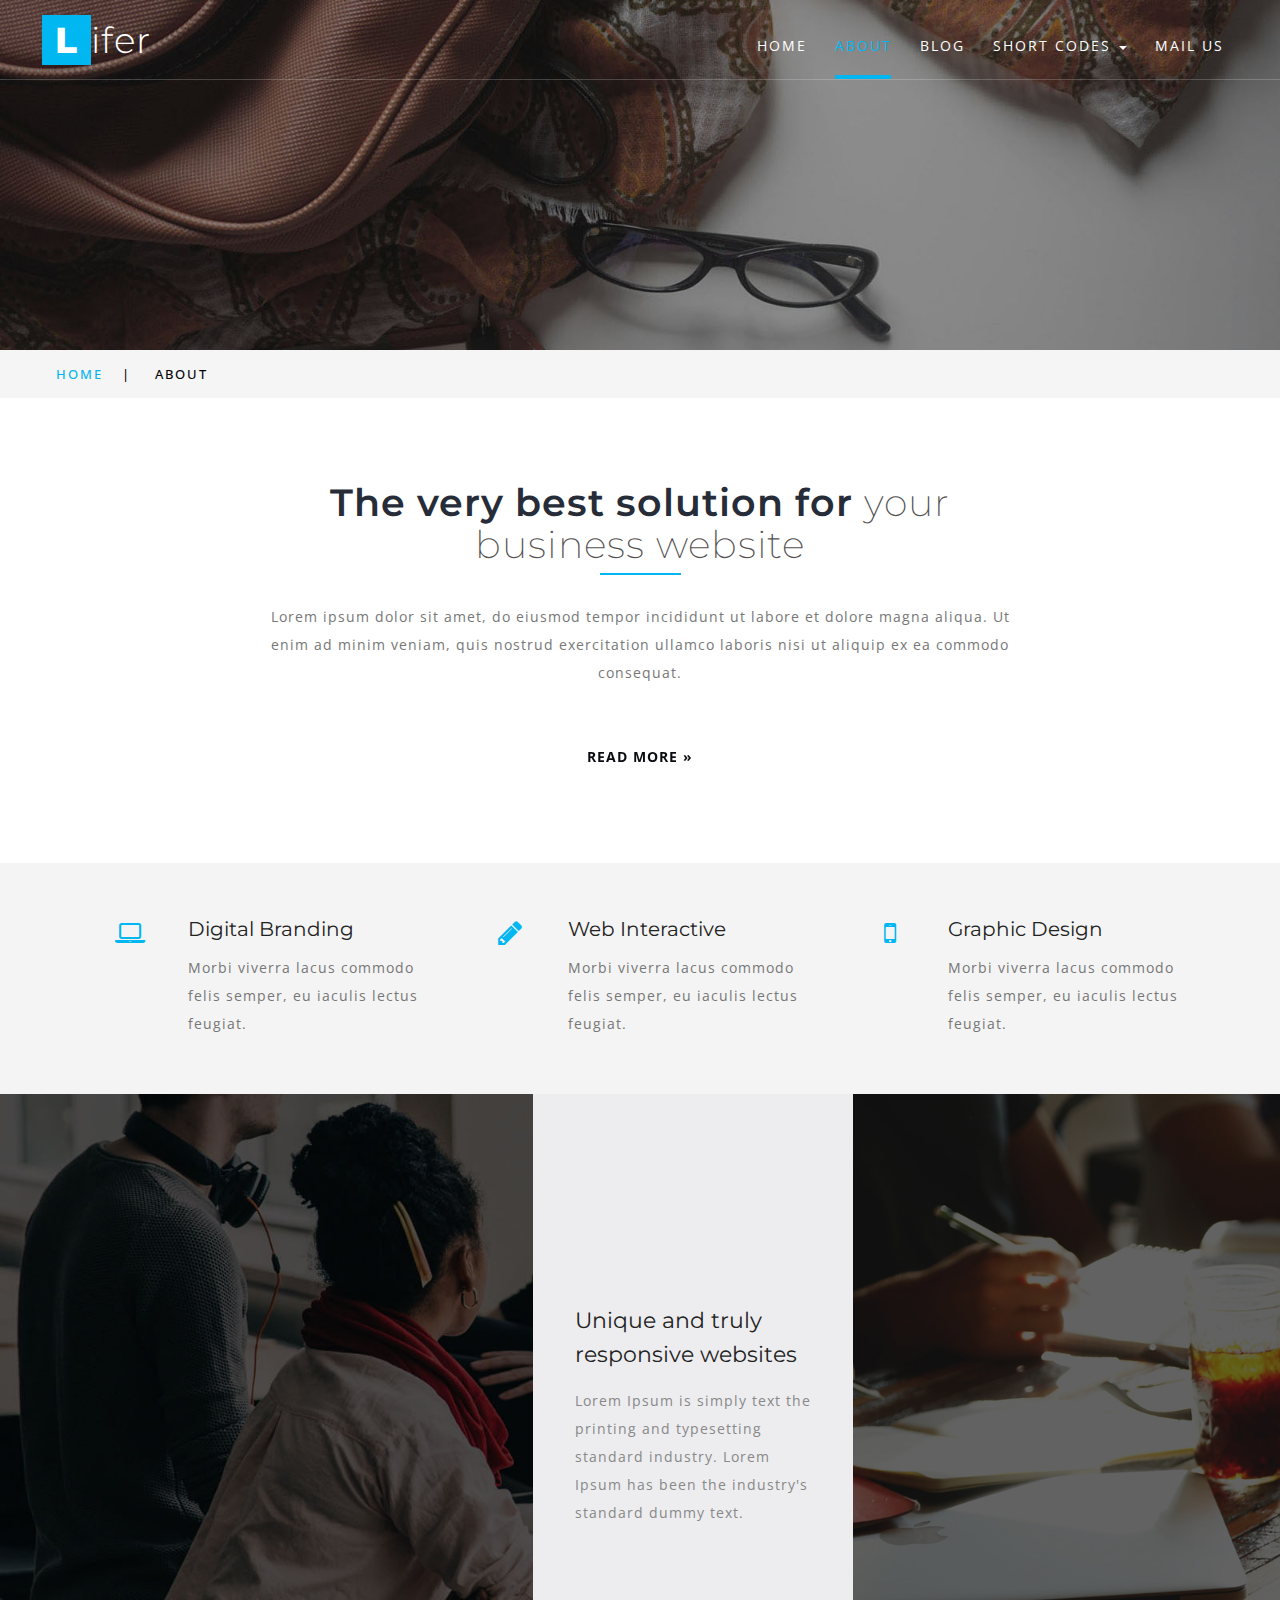
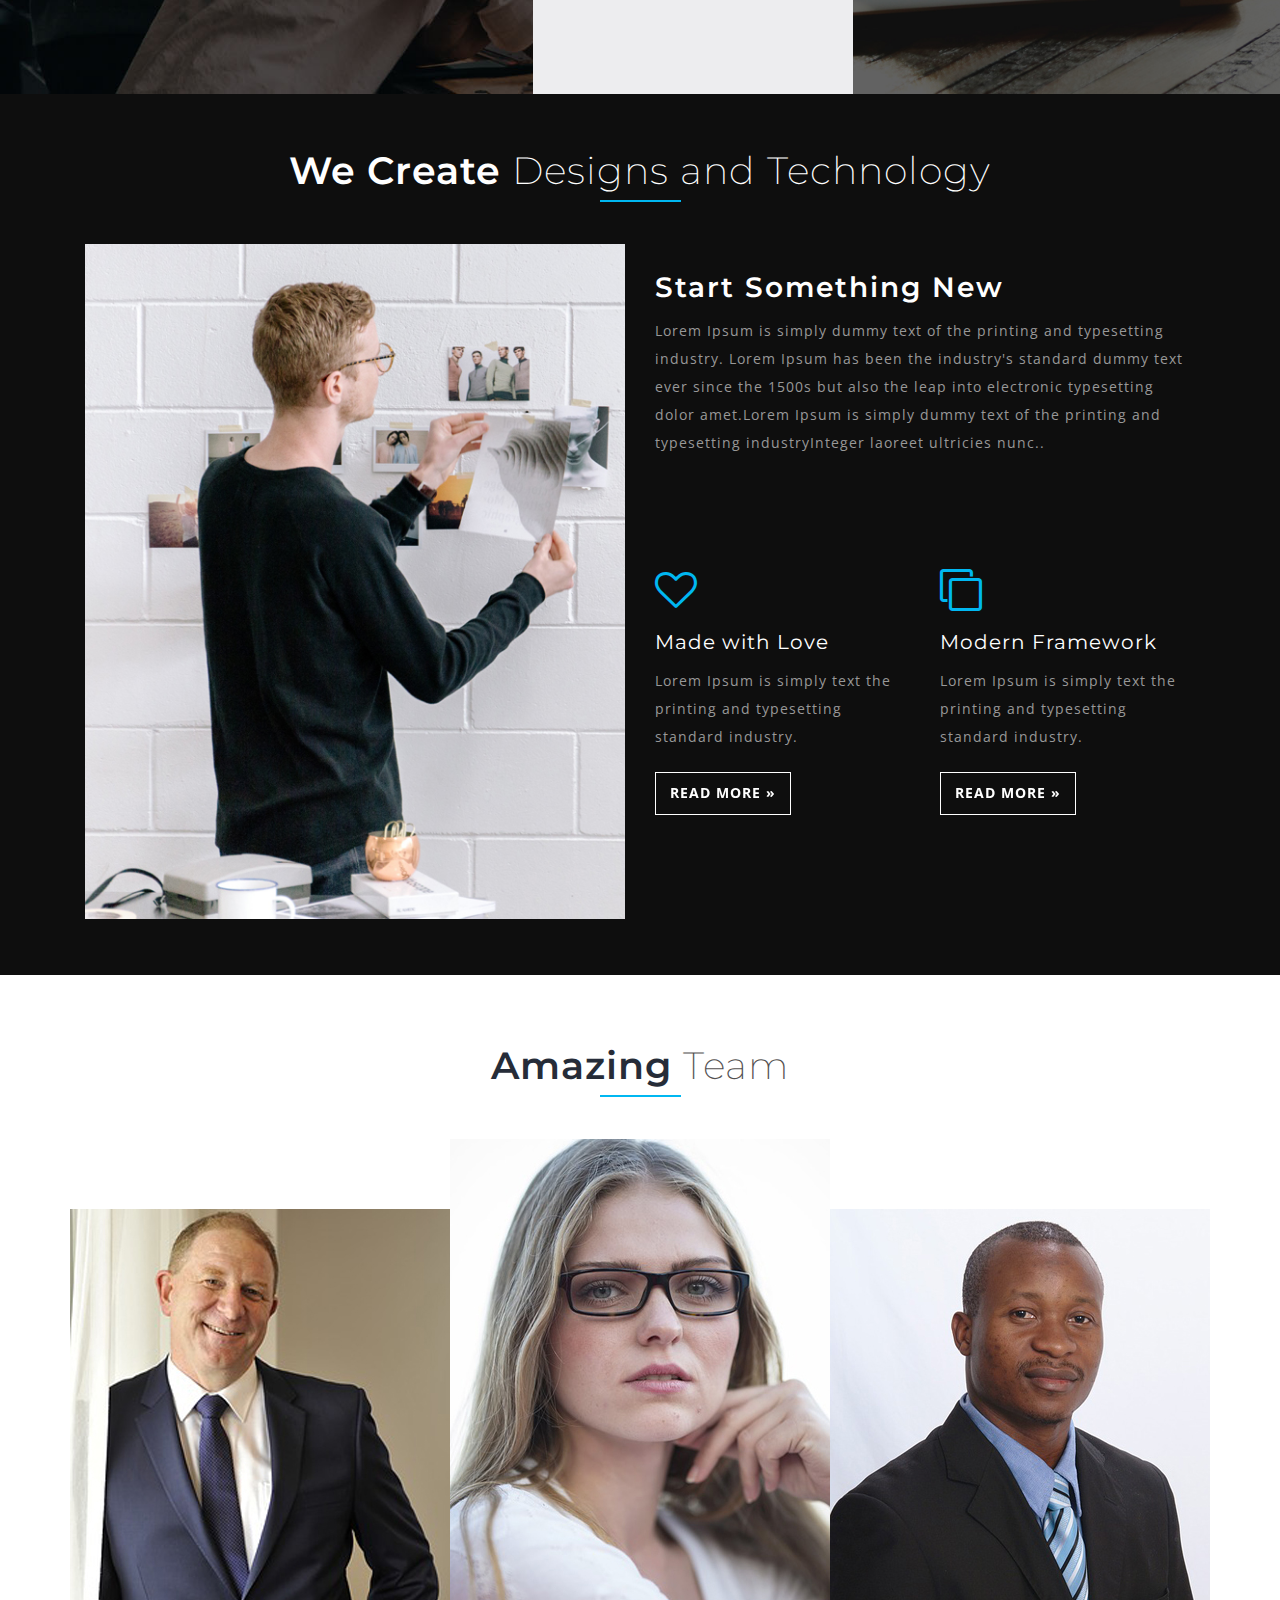
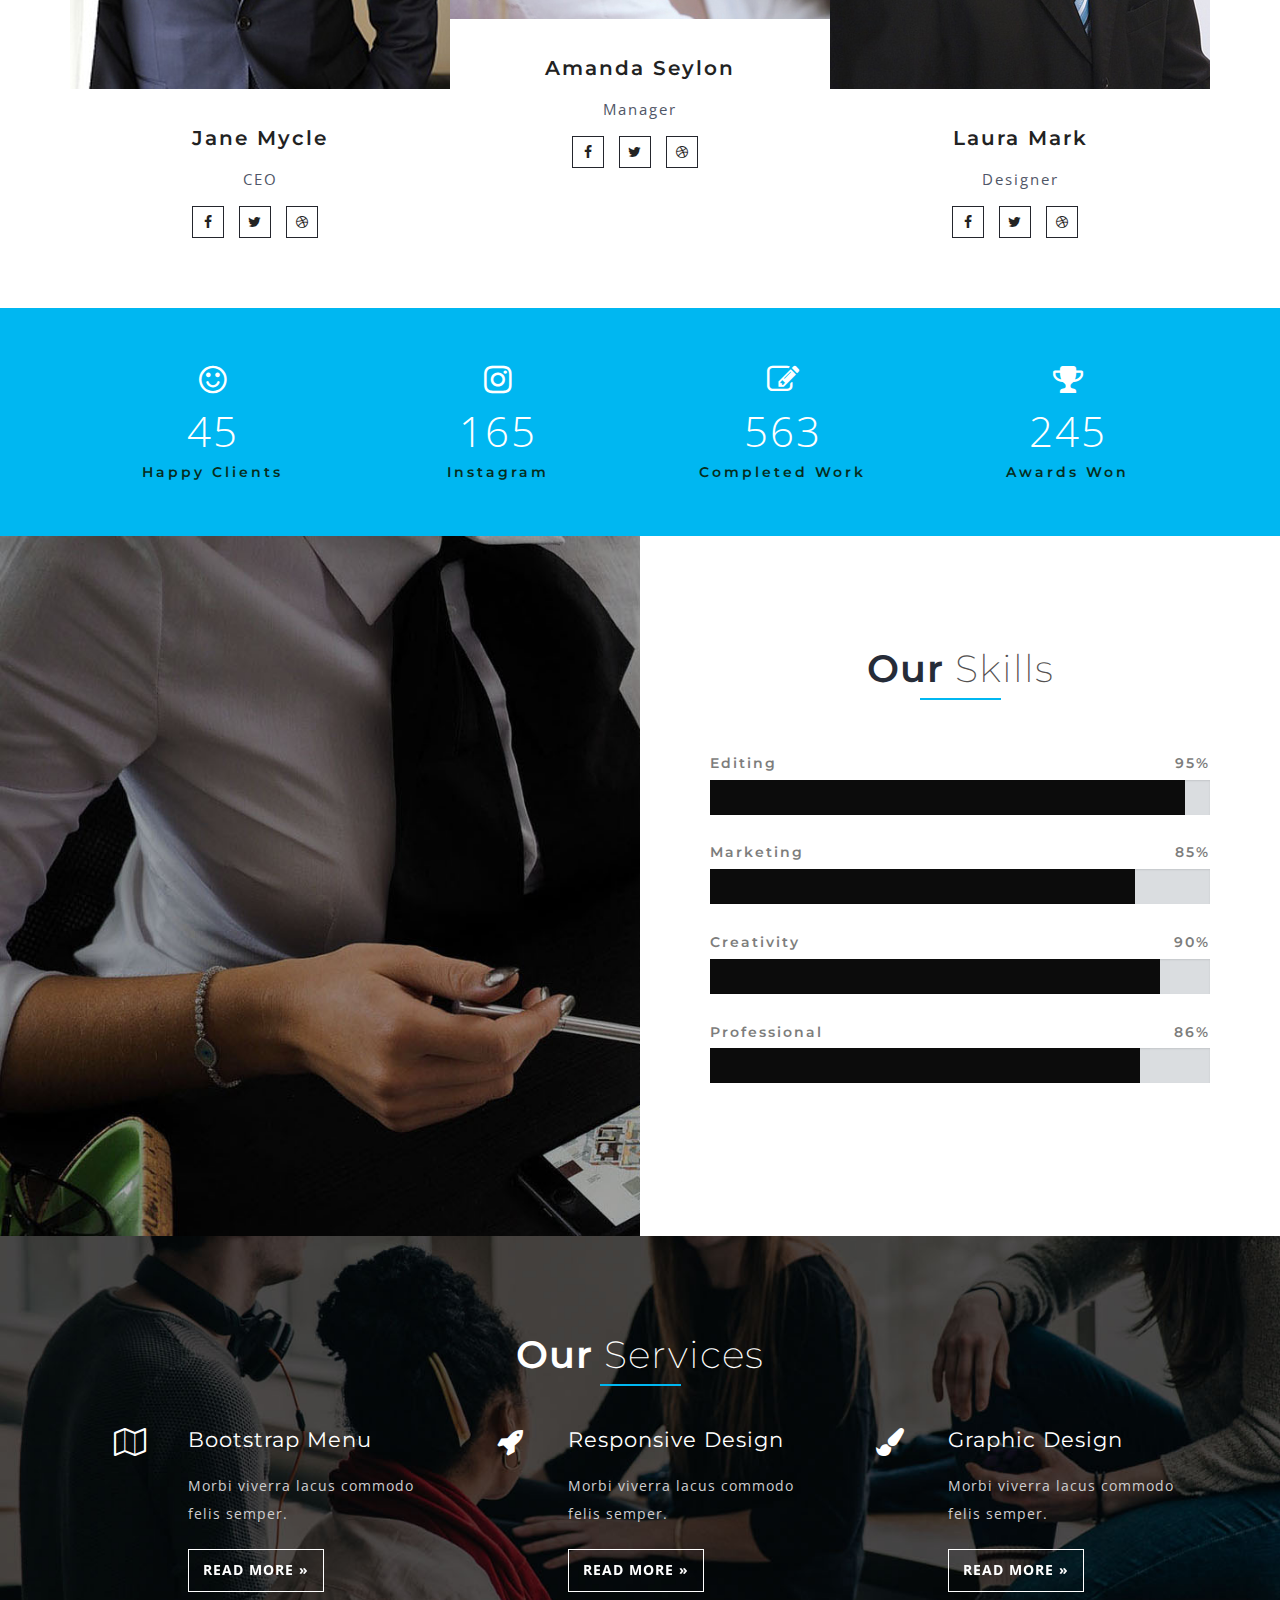
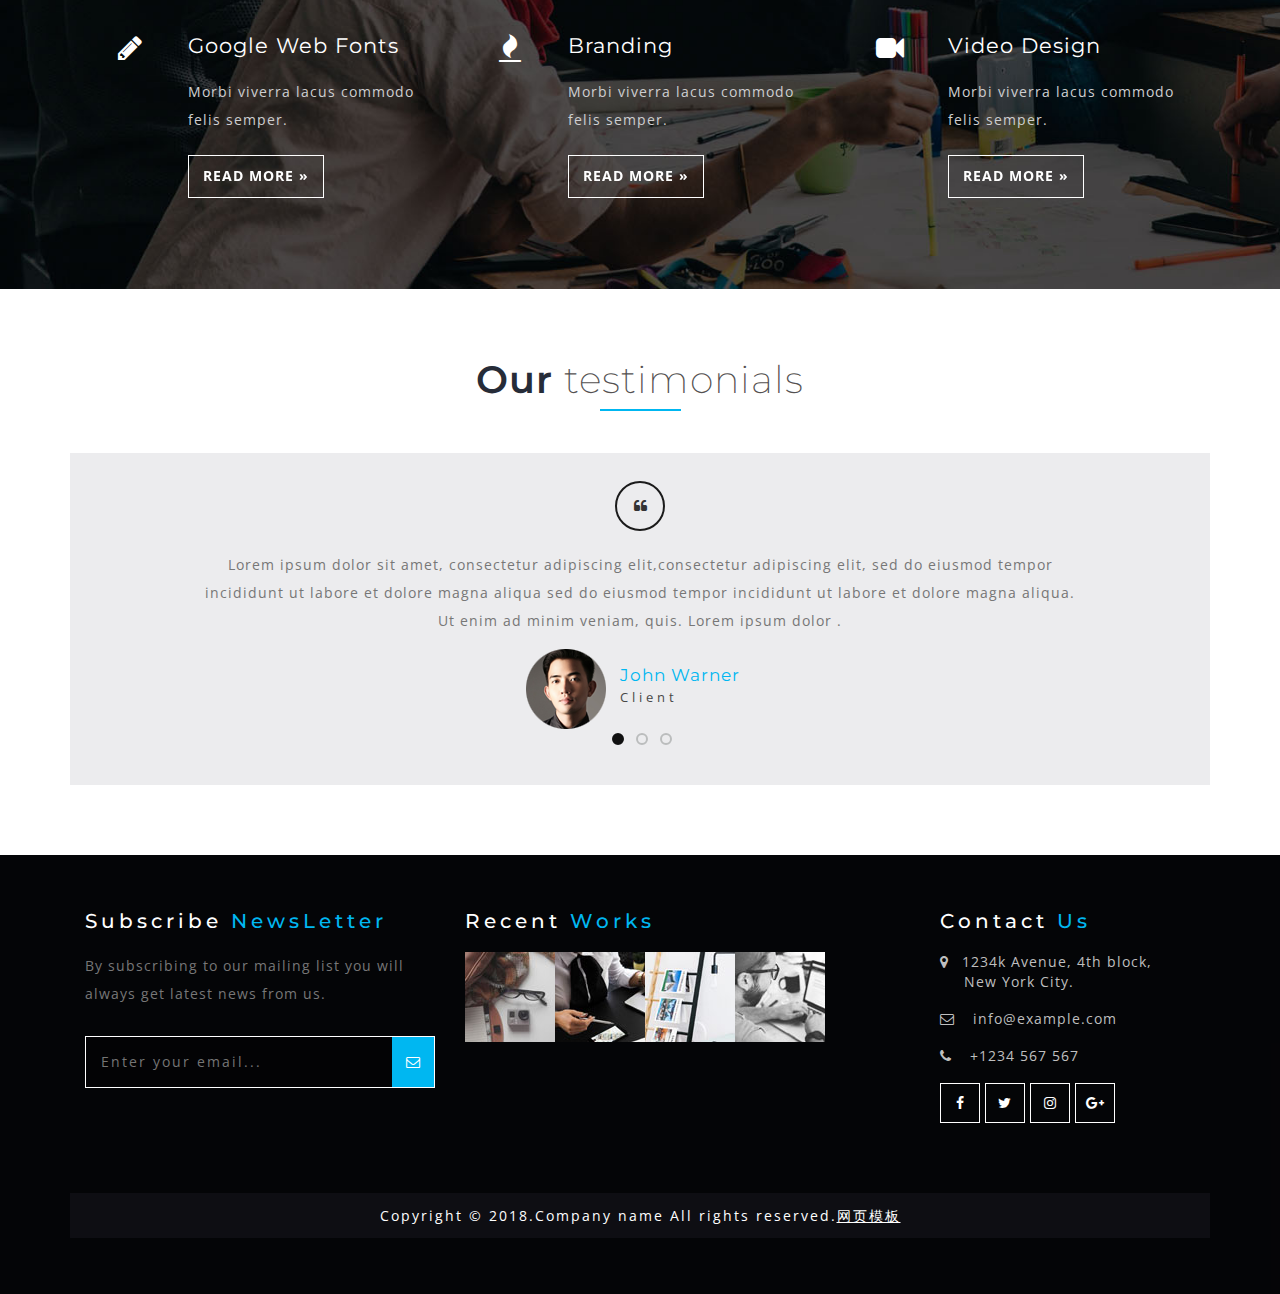
==== about.html @ 1421e2eb "Add files via upload" ====
<!DOCTYPE html>
<html lang="zxx">

<head>
	<title>About</title>
	<!-- custom-theme -->
	<meta name="viewport" content="width=device-width, initial-scale=1">
	<meta http-equiv="Content-Type" content="text/html; charset=utf-8" />
	<meta name="keywords" content="" />
	<script type="application/x-javascript">
		addEventListener("load", function () {
			setTimeout(hideURLbar, 0);
		}, false);

		function hideURLbar() {
			window.scrollTo(0, 1);
		}
	</script>
	<!-- //custom-theme -->
	<link href="css/bootstrap.css" rel="stylesheet" type="text/css" media="all" />
	<!-- Owl-carousel-CSS -->
	<link href="css/owl.carousel.css" rel="stylesheet">
	<link rel="stylesheet" href="css/team.css" type="text/css" media="all" />
	<link href="css/style.css" rel="stylesheet" type="text/css" media="all" />
	<!-- font-awesome-icons -->
	<link href="css/font-awesome.css" rel="stylesheet">
	<!-- //font-awesome-icons -->
	<link href="http://fonts.googleapis.com/css?family=Open+Sans:300,300i,400,400i,600,600i,700,700i,800" rel="stylesheet">
	<link href="http://fonts.googleapis.com/css?family=Montserrat:100,100i,200,200i,300,400,400i,500,500i,600,600i,700,700i,800" rel="stylesheet">
</head>

<body>
	<!-- banner -->

	<div class="main_section_agile inner" id="home">
		<div class="agileits_w3layouts_banner_nav">

			<nav class="navbar navbar-default">
				<div class="navbar-header navbar-left">
					<button type="button" class="navbar-toggle collapsed" data-toggle="collapse" data-target="#bs-example-navbar-collapse-1">
						<span class="sr-only">Toggle navigation</span>
						<span class="icon-bar"></span>
						<span class="icon-bar"></span>
						<span class="icon-bar"></span>
					</button>
					<h1><a class="navbar-brand" href="index.html"> <span>L</span>ifer</a></h1>

				</div>
				<!-- Collect the nav links, forms, and other content for toggling -->
				<div class="collapse navbar-collapse navbar-right" id="bs-example-navbar-collapse-1">
					<nav class="link-effect-2" id="link-effect-2">
						<ul class="nav navbar-nav">
							<li><a href="index.html" class="effect-3">Home</a></li>
							<li class="active"><a href="about.html" class="effect-3">About</a></li>
							<li><a href="blog.html" class="effect-3">Blog</a></li>
							
							<li class="dropdown">
								<a href="#" class="dropdown-toggle effect-3" data-toggle="dropdown">Short Codes <b class="caret"></b></a>
								<ul class="dropdown-menu agile_short_dropdown">
									<li><a href="icons.html">Web Icons</a></li>
									<li><a href="typography.html">Typography</a></li>
								</ul>
							</li>
							<li><a href="mail.html" class="effect-3">Mail Us</a></li>
						</ul>
					</nav>
				</div>
			</nav>
			<div class="clearfix"> </div>
		</div>
	</div>
	<!-- //banner -->
<!--/w3_short-->
	<div class="services-breadcrumb">
		<div class="agile_inner_breadcrumb">

			<ul class="w3_short">
				<li><a href="index.html">Home</a><span>|</span></li>
				<li>About</li>
			</ul>
		</div>
	</div>
	<!--//w3_short-->
	<!-- /banner_bottom_w3ls_agile -->
	<div class="banner-bottom inner">
		<div class="banner_bottom_w3ls_info">
			<div class="wthree_head_section">
				<h3 class="w3l_header w3_agileits_header">The very best solution for<span> your business website</span></h3>
			</div>

			<p>Lorem ipsum dolor sit amet, do eiusmod tempor incididunt ut labore et dolore magna aliqua. Ut enim ad minim veniam, quis
				nostrud exercitation ullamco laboris nisi ut aliquip ex ea commodo consequat.</p>
			<div class="agileits-button two">
				<a class="btn btn-primary btn-lg hvr-underline-from-left" href="single.html" role="button">Read More »</a>
			</div>
		</div>
	</div>
	<!-- //banner_bottom_w3ls_agile -->


	<!-- //banner -->
	<!-- banner-bottom -->
	<div class="banner-bottom service_agile">
		<div class="container">
			<div class="col-md-4 agileits_banner_bottom_left">
				<div class="agileinfo_banner_bottom_pos">
					<div class="w3_agileits_banner_bottom_pos_grid">
						<div class="col-xs-3 wthree_banner_bottom_grid_left">
							<div class="agile_banner_bottom_grid_left_grid hvr-radial-out">
								<span class="fa fa-laptop" aria-hidden="true"></span>
							</div>
						</div>
						<div class="col-xs-9 wthree_banner_bottom_grid_right">
							<h4>Digital Branding</h4>
							<p>Morbi viverra lacus commodo felis semper, eu iaculis lectus feugiat.</p>

						</div>
						<div class="clearfix"> </div>
					</div>
				</div>
			</div>
			<div class="col-md-4 agileits_banner_bottom_left">
				<div class="agileinfo_banner_bottom_pos">
					<div class="w3_agileits_banner_bottom_pos_grid">
						<div class="col-xs-3 wthree_banner_bottom_grid_left">
							<div class="agile_banner_bottom_grid_left_grid hvr-radial-out">
								<span class="fa fa-pencil" aria-hidden="true"></span>
							</div>
						</div>
						<div class="col-xs-9 wthree_banner_bottom_grid_right">
							<h4>Web Interactive</h4>
							<p>Morbi viverra lacus commodo felis semper, eu iaculis lectus feugiat.</p>

						</div>
						<div class="clearfix"> </div>
					</div>
				</div>
			</div>
			<div class="col-md-4 agileits_banner_bottom_left">
				<div class="agileinfo_banner_bottom_pos">
					<div class="w3_agileits_banner_bottom_pos_grid">
						<div class="col-xs-3 wthree_banner_bottom_grid_left">
							<div class="agile_banner_bottom_grid_left_grid hvr-radial-out">
								<span class="fa fa-mobile" aria-hidden="true"></span>
							</div>
						</div>
						<div class="col-xs-9 wthree_banner_bottom_grid_right">
							<h4>Graphic Design</h4>
							<p>Morbi viverra lacus commodo felis semper, eu iaculis lectus feugiat.</p>

						</div>
						<div class="clearfix"> </div>
					</div>
				</div>
			</div>
			<div class="clearfix"> </div>
		</div>
	</div>
	<!-- //banner-bottom -->
	<!-- medile_section -->
	<div class="medile_section" id="three_grids">
		<div class="col-md-5 mid-one"> </div>
		<div class="col-md-3 mid-text-info">
			<h4>Unique and truly responsive websites</h4>
			<p>Lorem Ipsum is simply text the printing and typesetting standard industry. Lorem Ipsum has been the industry's standard
				dummy text.</p>
		</div>
		<div class="col-md-4 mid-two"> </div>
		<div class="clearfix"> </div>

	</div>
	<!-- //medile_section -->
	<!-- /about -->
	<div class="about" id="welcome">
		<div class="container">
			<div class="wthree_head_section">
				<h3 class="w3l_header w3_agileits_header two">We Create <span>Designs and Technology</span></h3>
			</div>
			<div class="agile_wthree_inner_grids">

				<div class="col-md-6 about_agileinfo_grid_imgs">
					<img src="images/about.jpg" alt="" />
				</div>

				<div class="col-md-6 about_agileinfo">
					<h4>Start Something New</h4>
					<p>Lorem Ipsum is simply dummy text of the printing and typesetting industry. Lorem Ipsum has been the industry's standard
						dummy text ever since the 1500s but also the leap into electronic typesetting dolor amet.Lorem Ipsum is simply dummy
						text of the printing and typesetting industryInteger laoreet ultricies nunc..</p>
					<div class="mid-inner-info">
						<div class="col-md-6 mid-inner-sec one">
							<span class="fa fa-heart-o" aria-hidden="true"></span>
							<h5>Made with Love</h5>
							<p>Lorem Ipsum is simply text the printing and typesetting standard industry.</p>
							<div class="agileits-button two service">
								<a class="btn btn-primary btn-lg hvr-underline-from-left" href="single.html" role="button">Read More »</a>
							</div>
						</div>
						<div class="col-md-6 mid-inner-sec">
							<span class="fa fa-clone" aria-hidden="true"></span>
							<h5>Modern Framework</h5>
							<p>Lorem Ipsum is simply text the printing and typesetting standard industry.</p>
							<div class="agileits-button two service">
								<a class="btn btn-primary btn-lg hvr-underline-from-left" href="single.html" role="button">Read More »</a>
							</div>
						</div>
					</div>

				</div>
				<div class="clearfix"></div>
			</div>
		</div>
	</div>
	<!-- Modal4 -->
	<div class="modal fade" id="myModal4" tabindex="-1" role="dialog">
		<div class="modal-dialog">
			<!-- Modal content-->
			<div class="modal-content">
				<div class="modal-header">
					<button type="button" class="close" data-dismiss="modal">&times;</button>
					<div class="modal-info">
						<h4>Deft</h4>
						<img src="images/banner2.jpg" alt=" " class="img-responsive" />
						<h5>Sub Heading here</h5>
						<p class="para-agileits-w3layouts">Duis sit amet nisi quis leo fermentum vestibulum vitae eget augue. Nulla quam nunc, vulputate id urna at, tempor tincidunt
							metus. Sed feugiat quam nec mauris mattis malesuada.</p>
					</div>
				</div>
			</div>
		</div>
	</div>
	<!-- //Modal4 -->

	<!--//about -->
		<!-- team -->
	<div id="team" class="team featured_services">
		<div class="container">
			<div class="wthree_head_section">
				<h3 class="w3l_header w3_agileits_header">Amazing <span>Team</span></h3>
			</div>
			<div class="agile_wthree_inner_grids">
				<div class="col-md-4 w3_agile_team_grid_info">
					<img src="images/t1.jpg" alt=" " class="img-responsive" />
					<h3>Jane Mycle </h3>
					<p>CEO</p>
					<div class="agileits_w3layouts_nav_right team_agile _icons">
						<ul>
							<li><a href="#" class="w3_agile_facebook"><i class="fa fa-facebook" aria-hidden="true"></i></a></li>
							<li><a href="#" class="agile_twitter"><i class="fa fa-twitter" aria-hidden="true"></i></a></li>
							<li><a href="#" class="w3_agile_dribble"><i class="fa fa-dribbble" aria-hidden="true"></i></a></li>

						</ul>
					</div>
				</div>
				<div class="col-md-4 w3_agile_team_grid_info">
					<img src="images/t2.jpg" alt=" " class="img-responsive" />
					<h3>Amanda Seylon </h3>
					<p>Manager</p>
					<div class="agileits_w3layouts_nav_right team_agile _icons">
						<ul>
							<li><a href="#" class="w3_agile_facebook"><i class="fa fa-facebook" aria-hidden="true"></i></a></li>
							<li><a href="#" class="agile_twitter"><i class="fa fa-twitter" aria-hidden="true"></i></a></li>
							<li><a href="#" class="w3_agile_dribble"><i class="fa fa-dribbble" aria-hidden="true"></i></a></li>

						</ul>
					</div>
				</div>
				<div class="col-md-4 w3_agile_team_grid_info">
					<img src="images/t3.jpg" alt=" " class="img-responsive" />
					<h3>Laura Mark</h3>
					<p>Designer</p>
					<div class="agileits_w3layouts_nav_right team_agile _icons">
						<ul>
							<li><a href="#" class="w3_agile_facebook"><i class="fa fa-facebook" aria-hidden="true"></i></a></li>
							<li><a href="#" class="agile_twitter"><i class="fa fa-twitter" aria-hidden="true"></i></a></li>
							<li><a href="#" class="w3_agile_dribble"><i class="fa fa-dribbble" aria-hidden="true"></i></a></li>

						</ul>
					</div>
				</div>
				<div class="clearfix"> </div>
			</div>
		</div>
	</div>
	<!-- team -->

	<!-- stats -->
	<div class="stats" id="stats">
		<div class="container">
			<div class="col-md-3 w3layouts_stats_left w3_counter_grid">
				<span class="fa fa-smile-o" aria-hidden="true"></span>
				<p class="counter">45</p>
				<h3>Happy Clients</h3>
			</div>
			<div class="col-md-3 w3layouts_stats_left w3_counter_grid1">
				<span class="fa fa-instagram" aria-hidden="true"></span>
				<p class="counter">165</p>
				<h3>Instagram</h3>
			</div>
			<div class="col-md-3 w3layouts_stats_left w3_counter_grid2">
				<span class="fa fa-pencil-square-o" aria-hidden="true"></span>
				<p class="counter">563</p>
				<h3>Completed Work </h3>
			</div>
			<div class="col-md-3 w3layouts_stats_left w3_counter_grid3">
				<span class="fa fa-trophy" aria-hidden="true"></span>
				<p class="counter">245</p>
				<h3>Awards Won </h3>
			</div>
			<div class="clearfix"> </div>
		</div>
	</div>
	<!-- //stats -->

	<!--skills -->
	<div class="skills-agileinfo" id="skills">
		<div class="col-md-6 skills">
		</div>
		<div class="col-md-6 bar-grids  w3-agile">
			<div class="wthree_head_section">
				<h3 class="w3l_header w3_agileits_header">Our <span>Skills</span></h3>
			</div>
			<div class="wthree_skills">
				<h6>Editing<span> 95% </span></h6>
				<div class="progress">
					<div class="progress-bar progress-bar-striped active" style="width: 95%">
					</div>
				</div>
				<h6>Marketing<span> 85% </span></h6>
				<div class="progress">
					<div class="progress-bar progress-bar-striped active" style="width: 85%">
					</div>
				</div>
				<h6>Creativity<span>90% </span></h6>
				<div class="progress">
					<div class="progress-bar progress-bar-striped active" style="width: 90%">
					</div>
				</div>
				<h6>Professional<span>86% </span></h6>
				<div class="progress prgs-w3agile-last">
					<div class="progress-bar progress-bar-striped active" style="width: 86%">
					</div>
				</div>
			</div>
		</div>

		<div class="clearfix"> </div>
	</div>
	<!-- //skills -->
	<!-- services -->
	<div class="services" id="services">
		<div class="container">
			<div class="wthree_head_section">
				<h3 class="w3l_header w3_agileits_header two">Our <span>Services</span></h3>
			</div>
			<div class="agile_wthree_inner_grids">
				<div class="col-md-4 agileits_banner_bottom_left">
					<div class="agileinfo_banner_bottom_pos">
						<div class="w3_agileits_banner_bottom_pos_grid two">
							<div class="col-xs-3 wthree_banner_bottom_grid_left">
								<div class="agile_banner_bottom_grid_left_grid hvr-radial-out">
									<span class="fa fa-map-o" aria-hidden="true"></span>
								</div>
							</div>
							<div class="col-xs-9 wthree_banner_bottom_grid_right">
								<h4 class="sub_service_agileits">Bootstrap Menu</h4>
								<p>Morbi viverra lacus commodo felis semper.</p>
								<div class="agileits-button two service">
									<a class="btn btn-primary btn-lg hvr-underline-from-left" href="single.html" role="button">Read More »</a>
								</div>
							</div>
							<div class="clearfix"> </div>
						</div>
					</div>
				</div>
				<div class="col-md-4 agileits_banner_bottom_left">
					<div class="agileinfo_banner_bottom_pos">
						<div class="w3_agileits_banner_bottom_pos_grid two">
							<div class="col-xs-3 wthree_banner_bottom_grid_left">
								<div class="agile_banner_bottom_grid_left_grid hvr-radial-out">
									<span class="fa fa-rocket" aria-hidden="true"></span>
								</div>
							</div>
							<div class="col-xs-9 wthree_banner_bottom_grid_right">
								<h4 class="sub_service_agileits">Responsive Design</h4>
								<p>Morbi viverra lacus commodo felis semper.</p>
								<div class="agileits-button two service">
									<a class="btn btn-primary btn-lg hvr-underline-from-left" href="single.html" role="button">Read More »</a>
								</div>
							</div>
							<div class="clearfix"> </div>
						</div>
					</div>
				</div>
				<div class="col-md-4 agileits_banner_bottom_left">
					<div class="agileinfo_banner_bottom_pos">
						<div class="w3_agileits_banner_bottom_pos_grid two">
							<div class="col-xs-3 wthree_banner_bottom_grid_left">
								<div class="agile_banner_bottom_grid_left_grid hvr-radial-out">
									<span class="fa fa-paint-brush" aria-hidden="true"></span>
								</div>
							</div>
							<div class="col-xs-9 wthree_banner_bottom_grid_right">
								<h4 class="sub_service_agileits">Graphic Design</h4>
								<p>Morbi viverra lacus commodo felis semper.</p>
								<div class="agileits-button two service">
									<a class="btn btn-primary btn-lg hvr-underline-from-left" href="single.html" role="button">Read More »</a>
								</div>
							</div>
							<div class="clearfix"> </div>
						</div>
					</div>
				</div>
				<div class="col-md-4 agileits_banner_bottom_left two">
					<div class="agileinfo_banner_bottom_pos">
						<div class="w3_agileits_banner_bottom_pos_grid two">
							<div class="col-xs-3 wthree_banner_bottom_grid_left">
								<div class="agile_banner_bottom_grid_left_grid hvr-radial-out">
									<span class="fa fa-pencil" aria-hidden="true"></span>
								</div>
							</div>
							<div class="col-xs-9 wthree_banner_bottom_grid_right">
								<h4 class="sub_service_agileits">Google Web Fonts</h4>
								<p>Morbi viverra lacus commodo felis semper.</p>
								<div class="agileits-button two service">
									<a class="btn btn-primary btn-lg hvr-underline-from-left" href="single.html" role="button">Read More »</a>
								</div>
							</div>
							<div class="clearfix"> </div>
						</div>
					</div>
				</div>
				<div class="col-md-4 agileits_banner_bottom_left  two">
					<div class="agileinfo_banner_bottom_pos">
						<div class="w3_agileits_banner_bottom_pos_grid two">
							<div class="col-xs-3 wthree_banner_bottom_grid_left">
								<div class="agile_banner_bottom_grid_left_grid hvr-radial-out">
									<span class="fa fa-fire" aria-hidden="true"></span>
								</div>
							</div>
							<div class="col-xs-9 wthree_banner_bottom_grid_right">
								<h4 class="sub_service_agileits">Branding</h4>
								<p>Morbi viverra lacus commodo felis semper.</p>
								<div class="agileits-button two service">
									<a class="btn btn-primary btn-lg hvr-underline-from-left" href="single.html" role="button">Read More »</a>
								</div>
							</div>
							<div class="clearfix"> </div>
						</div>
					</div>
				</div>
				<div class="col-md-4 agileits_banner_bottom_left  two">
					<div class="agileinfo_banner_bottom_pos">
						<div class="w3_agileits_banner_bottom_pos_grid two">
							<div class="col-xs-3 wthree_banner_bottom_grid_left">
								<div class="agile_banner_bottom_grid_left_grid hvr-radial-out">
									<span class="fa fa-video-camera" aria-hidden="true"></span>
								</div>
							</div>
							<div class="col-xs-9 wthree_banner_bottom_grid_right">
								<h4 class="sub_service_agileits">Video Design</h4>
								<p>Morbi viverra lacus commodo felis semper.</p>
								<div class="agileits-button two service">
									<a class="btn btn-primary btn-lg hvr-underline-from-left" href="single.html" role="button">Read More »</a>
								</div>
							</div>
							<div class="clearfix"> </div>
						</div>
					</div>
				</div>

				<div class="clearfix"> </div>
			</div>
		</div>
	</div>
	<!-- //services -->
	
	<!-- agile_testimonials -->
	<div class="agile_testimonials" id="testimonials">
		<div class="container">
			<div class="wthree_head_section">
				<h3 class="w3l_header w3_agileits_header">Our <span>testimonials</span></h3>
			</div>

			<div class="agile_wthree_inner_grids">
				<div class="test-agile_main_section">
					<div id="owl-demo2" class="owl-carousel">
						<div class="agile">
							<div class="test-grid">

								<i class="fa fa-quote-left" aria-hidden="true"></i>
								<p class="para-w3-agile">Lorem ipsum dolor sit amet, consectetur adipiscing elit,consectetur adipiscing elit, sed do eiusmod tempor incididunt
									ut labore et dolore magna aliqua sed do eiusmod tempor incididunt ut labore et dolore magna aliqua. Ut enim ad minim
									veniam, quis. Lorem ipsum dolor .</p>
								<div class="test-grid1">
									<div class="test-grid2">

										<img src="images/1.png" alt="" class="img-r">
									</div>
									<div class="test-grid2_text">
										<h4>John Warner</h4>
										<span>Client</span>
									</div>
									<div class="clearfix"></div>
								</div>
							</div>
						</div>
						<div class="agile">
							<div class="test-grid">

								<i class="fa fa-quote-left" aria-hidden="true"></i>
								<p class="para-w3-agile">Lorem ipsum dolor sit amet, consectetur adipiscing elit,consectetur adipiscing elit, sed do eiusmod tempor incididunt
									ut labore et dolore magna aliqua sed do eiusmod tempor incididunt ut labore et dolore magna aliqua. Ut enim ad minim
									veniam, quis. Lorem ipsum dolor .</p>
								<div class="test-grid1">
									<div class="test-grid2">

										<img src="images/2.png" alt="" class="img-r">
									</div>
									<div class="test-grid2_text">
										<h4>Steve Warner</h4>
										<span>Client</span>
									</div>
									<div class="clearfix"></div>
								</div>
							</div>
						</div>
						<div class="agile">
							<div class="test-grid">

								<i class="fa fa-quote-left" aria-hidden="true"></i>
								<p class="para-w3-agile">Lorem ipsum dolor sit amet, consectetur adipiscing elit,consectetur adipiscing elit, sed do eiusmod tempor incididunt
									ut labore et dolore magna aliqua sed do eiusmod tempor incididunt ut labore et dolore magna aliqua. Ut enim ad minim
									veniam, quis. Lorem ipsum dolor .</p>
								<div class="test-grid1">
									<div class="test-grid2">

										<img src="images/3.png" alt="" class="img-r">
									</div>
									<div class="test-grid2_text">
										<h4>James Warner</h4>
										<span>Client</span>
									</div>
									<div class="clearfix"></div>
								</div>
							</div>
						</div>
					</div>
				</div>
			</div>
		</div>
	</div>

	<!-- footer -->
	<div class="footer">
		<div class="f-bg-w3l">
			<div class="container">
				<div class="col-md-4 w3layouts_footer_grid">
					<h2>Subscribe <span>NewsLetter</span></h2>
					<p>By subscribing to our mailing list you will always get latest news from us.</p>
					<form action="#" method="post">
						<input type="email" name="Email" placeholder="Enter your email..." required="">
						<button class="btn1"><i class="fa fa-envelope-o" aria-hidden="true"></i></button>
						<div class="clearfix"> </div>
					</form>
					
				
				</div>
				<div class="col-md-5 w3layouts_footer_grid">
					<h3>Recent <span>Works</span></h3>
					 <ul class="con_inner_text midimg">
						<li><a href="#"><img src="images/banner22.jpg" alt="" class="img-responsive" /></a></li>
					    <li><a href="#"><img src="images/banner33.jpg" alt="" class="img-responsive" /></a></li>
						<li><a href="#"><img src="images/banner44.jpg" alt="" class="img-responsive" /></a></li>
						<li><a href="#"><img src="images/banner11.jpg" alt="" class="img-responsive" /></a></li>
				     </ul>
					
				</div>
				<div class="col-md-3 w3layouts_footer_grid">
					<h2>Contact <span>Us</span></h2>
					    <ul class="con_inner_text">
							<li><span class="fa fa-map-marker" aria-hidden="true"></span>1234k Avenue, 4th block, <label> New York City.</label></li>
							<li><span class="fa fa-envelope-o" aria-hidden="true"></span> <a href="mailto:info@example.com">info@example.com</a></li>
							<li><span class="fa fa-phone" aria-hidden="true"></span> +1234 567 567</li>
						</ul>

					<ul class="social_agileinfo">
						<li><a href="#" class="w3_facebook"><i class="fa fa-facebook"></i></a></li>
						<li><a href="#" class="w3_twitter"><i class="fa fa-twitter"></i></a></li>
						<li><a href="#" class="w3_instagram"><i class="fa fa-instagram"></i></a></li>
						<li><a href="#" class="w3_google"><i class="fa fa-google-plus"></i></a></li>
					</ul>
				</div>

				<div class="clearfix"> </div>
					<p class="copyright">Copyright &copy; 2018.Company name All rights reserved.<a target="_blank" href="http://www.cssmoban.com/">&#x7F51;&#x9875;&#x6A21;&#x677F;</a></p>
			</div>
		</div>
	</div>
	<!-- //footer -->

	<!-- js -->
	<script type="text/javascript" src="js/jquery-2.1.4.min.js"></script>
	<!-- //js -->
	<!-- stats -->
	<script src="js/jquery.waypoints.min.js"></script>
	<script src="js/jquery.countup.js"></script>
	<script>
		$('.counter').countUp();
	</script>
	<!-- //stats -->
	<script src="js/modernizr-2.6.2.min.js"></script>
	<!-- //nav -->
	<!-- js for portfolio lightbox -->
	<script src="js/jquery.chocolat.js "></script>
	<link rel="stylesheet " href="css/chocolat.css " type="text/css" media="all" />
	<!--light-box-files -->
	<script type="text/javascript ">
		$(function () {
			$('.portfolio-grids a').Chocolat();
		});
	</script>
	<!-- /js for portfolio lightbox -->
	<!-- requried-jsfiles-for owl -->
	<script src="js/owl.carousel.js"></script>
	<script>
		$(document).ready(function () {
			$("#owl-demo2").owlCarousel({
				items: 1,
				lazyLoad: false,
				autoPlay: true,
				navigation: false,
				navigationText: false,
				pagination: true,
			});
		});
	</script>
	<!-- //requried-jsfiles-for owl -->

	<script type="text/javascript" src="js/bootstrap-3.1.1.min.js"></script>


</body>

</html>
---- css/team.css ----
body a {
	transition: 0.5s all;
	-webkit-transition: 0.5s all;
	-o-transition: 0.5s all;
	-moz-transition: 0.5s all;
	-ms-transition: 0.5s all;
}


/*-- team --*/

.w3_agile_team_grid_info h3 {
	font-size: 1.4em;
	color: #222;
	margin: 2em 0 1em 0;
	font-weight: 600;
	letter-spacing: 2px;
}

.w3_agile_team_grid_info:nth-child(1),
.w3_agile_team_grid_info:nth-child(3) {
	margin-top: 5em;
}

.w3_agile_team_grid_info p {
	color: #4f5667;
	margin-bottom: 1em;
	font-size: 1.1em;
	letter-spacing: 2px;
}

ul.team_icons_agile li {
	display: inline-block;
	margin-right: 1em;
}

.w3_agile_team_grid ul li:last-child {
	margin: 0;
}

.w3_agile_team_grid_info {
	text-align: center;
	padding: 0;
	-webkit-transition: 0.5s ease-in;
	-moz-transition: 0.5s ease-in;
	-ms-transition: 0.5s ease-in;
	-o-transition: 0.5s ease-in;
	transition: 0.5s ease-in;
}

ul.team_icons_agile li a {
	color: #888;
}

ul.team_icons_agile {
	border-top: 2px solid #252323;
	padding: 1.5em 0;
	-webkit-transition: 0.5s ease-in;
	-moz-transition: 0.5s ease-in;
	-ms-transition: 0.5s ease-in;
	-o-transition: 0.5s ease-in;
	transition: 0.5s ease-in;
}

ul.team_icons_agile li a:hover {
	color: #de0f17;
}

.team_agile._icons ul li {
	list-style: none;
	display: inline-block;
	margin-right: 10px;
}

.team_agile._icons ul li a i.fa {
	height: 32px;
	width: 32px;
	background: none;
	line-height: 31px;
	color: #222;
	transition: 0.5s all;
	-webkit-transition: 0.5s all;
	-moz-transition: 0.5s all;
	-o-transition: 0.5s all;
	-ms-transition: 0.5s all;
	border: 1px solid #24262d;
}
.team_agile._icons ul li a i.fa:hover {
    color: #00b7f1;
    border: 1px solid #00b7f1;
}

.w3_agile_team_grid_info img {
	margin: 0 auto;
	text-align: center;
}


/*-- //team --*/


/*--responsive--*/

@media (max-width:991px) {
	.w3_agile_team_grid_info {
		width: 49%;
		float: left;
		margin: 0%;
	}
	.w3_agile_team_grid_info:nth-child(3) {
		margin: 2% 0% 0 0;
		float: left;
	}
	.w3_agile_team_grid_info:nth-child(2) {
		margin: 0;
		margin-left: 1%;
	}
	.w3_agile_team_grid_info:nth-child(1),
	.w3_agile_team_grid_info:nth-child(3) {
		margin-top: 0em;
	}
	.w3_agile_team_grid_info:nth-child(3) {
		margin-top: 3em;
	}
}

@media (max-width: 640px) {
	.w3_agile_team_grid_info,
	.w3_agile_team_grid_info:nth-child(2),
	.w3_agile_team_grid_info:nth-child(3) {
		width: 62%;
		float: none;
		margin: 0 auto;
	}
	.w3_agile_team_grid_info:nth-child(2) {
		margin: 4% auto;
	}
}

@media (max-width:568px) {
	.w3_agile_team_grid_info p {
		font-size: 0.9em;
	}
}

@media (max-width:480px) {
	.w3_agile_team_grid_info h3 {
		font-size: 1.1em;
	}
}

@media (max-width: 384px) {}

@media (max-width: 375px) {
	.w3_agile_team_grid_info,
	.w3_agile_team_grid_info:nth-child(2),
	.w3_agile_team_grid_info:nth-child(3) {
		width: 90%;
	}
	.w3layouts_stats_left h3 {
		font-size: 0.8em;
	}
}

@media(max-width:375px) {}

@media(max-width:320px) {
	.w3_agile_team_grid_info,
	.w3_agile_team_grid_info:nth-child(2),
	.w3_agile_team_grid_info:nth-child(3) {
		width: 98%;
	}
}


/*--//responsive--*/
---- css/style.css ----
body {
    margin: 0;
    padding: 0;
    background: #fff;
    font-family: 'Open Sans', sans-serif;
}

h1,
h2,
h3,
h4,
h5,
h6 {
    margin: 0;
    font-family: 'Hind', sans-serif;
    font-family: 'Montserrat', sans-serif;
}

p {
    margin: 0;
    letter-spacing: 1px;
    color: #777777;
}

ul {
    margin: 0;
    padding: 0;
    color: #777777;
}

p,
ul,
ol {
    font-size: 14px;
    letter-spacing: 1px;
}

.background-video {
    position: fixed;
    background-size: cover;
    -webkit-background-size: cover;
    -moz-background-size: cover;
    -o-background-size: cover;
    width: 100%;
    height: 100%;
}

input[type="submit"],
a,
.nbs-flexisel-nav-left,
.nbs-flexisel-nav-right {
    transition: .5s ease-in;
    -webkit-transition: .5s ease-in;
    -moz-transition: .5s ease-in;
    -o-transition: .5s ease-in;
    -ms-transition: .5s ease-in;
}

a:hover {
    text-decoration: none;
}

a:focus {
    outline: none;
    text-decoration: none;
}


/*-- banner --*/

.center-container {
    padding: 2em 0 48em;
    background: rgba(0, 0, 0, 0.44);
}

.w3_agile_header_left {
    float: left;
}

.agile_header_right {
    float: right;
    margin-top: .7em;
}

.agile_header_right ul li {
    display: block;
    font-weight: 600;
    color: #fff;
    display: inline-block;
}

.agile_header_right ul li i {
    padding-right: 1.5em;
    color: #0accff;
}

.agile_header_right ul li a {
    color: #fff;
    text-decoration: none;
}

.agile_header_right ul li a:hover {
    color: #0accff;
}

.agile_header_right ul li a:before,
.agile_header_right ul li a:after {
    display: none;
}

.agile_header_right ul li:last-child {
    margin-left: 3em;
}

.w3_agileits_logo {
    float: left;
}

.w3_agileits_logo h1 a {
    font-size: 1.2em;
    color: #fff;
    display: block;
    text-decoration: none;
    font-weight: 700;
    font-family: 'Open Sans', sans-serif;
    letter-spacing: 2px;
}

.w3_agileits_logo h1 a span {
    display: block;
    font-size: .3em;
    font-weight: 600;
    color: #0accff;
    position: relative;
    letter-spacing: 3px;
}

.agileits_w3layouts_banner_info {
    width: 80%;
    margin: 0 auto;
    text-align: center;
}

.agileits_w3layouts_banner_info h2 {
    font-size: 2em;
    color: #fff;
    text-transform: capitalize;
    line-height: 2em;
}

.agileits_w3layouts_banner_info p {
    color: #fff;
    line-height: 2em;
    margin: 0 0 5em;
}

ul.top_agile_info_ad {
    width: 42%;
    margin: 1.4% auto 0;
    float: right;
}

ul.top_agile_info_ad li {
    list-style: none;
    display: inline-block;
    width: 50%;
    float: left;
    letter-spacing: 1px;
}

.w3l_header_contact_details_agile {
    float: right;
    width: 78%;
    text-align: left;
}

.w3_agileits_logo h1 a span {
    font-size: 12px;
    text-align: center;
    color: #00b7f1;
}

.header_contact_details_agile i {
    color: #fff;
    width: 20%;
    float: left;
    text-align: center;
    margin-top: 13px;
    font-size: 1.5em;
}

.header-contact-detail-title {
    color: #7aba1e;
    font-size: 1.2em;
    font-weight: 600;
    margin-bottom: 7px;
}

a.w3l_header_contact_details_agile-info_inner,
.w3l_header_contact_details_agile a {
    font-size: 1em;
    color: #fff;
    text-align: left;
    letter-spacing: 1px;
}


/*-- nav --*/

.agileits_w3layouts_banner_nav {
    margin: 0 auto;
    width: 100%;
    position: absolute;
    z-index: 99;
    text-align: center;
    padding: 0em 3em;
    border-bottom: 1px solid rgba(255, 255, 255, 0.2);
}


/*-- nav --*/

.navbar-default {
    background: none;
    border: none;
}

.navbar {
    margin-bottom: 0;
}

.navbar-collapse {
    padding: 0;
}

.navbar-right {
    margin-right: 0;
}

.navbar-default .navbar-nav>.active>a,
.navbar-default .navbar-nav>.active>a:hover,
.navbar-default .navbar-nav>.active>a:focus {
    color: #00b7f1;
    background: none;
}

.navbar-default .navbar-nav>.active>a:before {
    background: #00b7f1;
    transform: translateX(0);
    -webkit-transform: translateX(0);
    -moz-transform: translateX(0);
    -o-transform: translateX(0);
    -ms-transform: translateX(0);
}

.navbar-default .navbar-nav>li>a {
    font-weight: 400;
    letter-spacing: 2px;
}

.navbar-nav>li>a {
    margin: 0 1em;
    padding: 1.6em 0em;
    text-transform: uppercase;
}

.navbar-default .navbar-nav>li>a:hover {
    color: #00b7f1;
}

.navbar-default .navbar-nav>li>a:focus {
    color: #00b7f1;
    outline: none;
}

nav.navbar.navbar-default {
    background: none;
    padding: 1em 0 0em 0;
}

.navbar-default .navbar-nav>.open>a,
.navbar-default .navbar-nav>.open>a:hover,
.navbar-default .navbar-nav>.open>a:focus {
    color: #262c38;
    background: none;
}

.navbar-default .navbar-nav>li>a {
    color: #fff;
}

.navbar-default .navbar-nav>.active.open>a:focus {
    background: transparent;
    color: #fff;
}

a.navbar-brand i {
    color: #00b7f1;
}

.navbar-header.navbar-left {
    margin-top: 8px;
}

a.navbar-brand {
    padding: 0;
    font-size: 1em;
    font-weight: 300;
    line-height: 37px;
    letter-spacing: 1px;
}

.navbar-brand span {
    color: #fff;
    font-weight: 800;
    padding: 0px 10px;
    border: 3px solid #00b7f1;
    background: #00b7f1;
}

.navbar-default .navbar-brand {
    color: #fff;
}

.navbar-default .navbar-brand:hover,
.navbar-default .navbar-brand:focus {
    color: #fff;
}

.navbar-default .navbar-nav>.open>a,
.navbar-default .navbar-nav>.open>a:hover,
.navbar-default .navbar-nav>.open>a:focus {
    color: #fff;
    background: none;
}

.agile_short_dropdown {
    border-radius: 0;
    background: #ffffff;
    text-align: center;
    padding: 0;
    border: none;
}

.agile_short_dropdown li a {
    text-transform: uppercase;
    color: #212121;
    font-size: 13px;
    font-weight: 600;
    padding: .8em 0;
    border-bottom: 1px solid #ececef;
}

.agile_short_dropdown>li>a:hover {
    color: #fff;
    text-decoration: none;
    background-color: #00b7f1;
}

.effect-3 {
    overflow: hidden;
}

.effect-3:before {
    left: -1px;
    bottom: 0;
    width: 100%;
    height: 4px;
    background: #00b7f1;
    content: '';
    position: absolute;
    transition: transform .5s ease;
    transform: translateX(-100%);
    -webkit-transform: translateX(-100%);
    -moz-transform: translateX(-100%);
    -o-transform: translateX(-100%);
    -ms-transform: translateX(-100%);
}

.effect-3:hover:before {
    transform: translateX(0);
    -webkit-transform: translateX(0);
    -moz-transform: translateX(0);
    -o-transform: translateX(0);
    -ms-transform: translateX(0);
}


/*-- /slider --*/


/*-- //menu --*/


/*--- slider-css --*/

.agile_banner_text_info h3 {
    font-size: 5.2em;
    letter-spacing: 3px;
    font-weight: 700;
    text-transform: uppercase;
    text-shadow: 2px 2px 2px rgba(16, 16, 16, 0.57);
    color: #fff;
}

.agile_banner_text_info h3 span {
    font-weight: 700;
    display: block;
    letter-spacing: 3px;
    font-size: 17px;
    text-transform: uppercase;
    font-family: 'Open Sans', sans-serif;
    text-shadow: 2px 2px 2px rgba(16, 16, 16, 0.57);
    color: #00b7f1;
}

.agile_banner_text_info label {
    font-weight: 700;
    display: block;
    letter-spacing: 5px;
    font-size: 17px;
    text-transform: uppercase;
    font-family: 'Open Sans', sans-serif;
    text-shadow: 2px 2px 2px rgba(16, 16, 16, 0.57);
    text-align: right;
    color: #00b7f1;
}

.agile_banner_text_info {
    position: absolute;
    z-index: 9;
    top: 40%;
    left: 24.5%;
    text-align: center;
}

.slider {
    position: relative;
}

.rslides {
    position: relative;
    list-style: none;
    overflow: hidden;
    width: 100%;
    padding: 0;
    margin: 0;
}

.rslides li {
    -webkit-backface-visibility: hidden;
    position: absolute;
    display: none;
    width: 100%;
    left: 0;
    top: 0;
}

.rslides li:first-child {
    position: relative;
    display: block;
    float: left;
}

.rslides img {
    display: block;
    height: auto;
    float: left;
    width: 100%;
    border: 0;
}

.rslides_tabs {
    z-index: 9;
    position: absolute;
    bottom: -7%;
    left: 35%;
}

.rslides_tabs li {
    display: inline-block;
    margin: 0 2px;
    list-style: none;
}

.rslides_tabs li:first-child {
    margin-left: 0;
}

.rslides_tabs .rslides_here a {
    color: #fff;
    font-weight: bold;
}

#slider3-pager a {
    display: inline-block;
}

#slider3-pager img {
    float: left;
    display: block;
    border-radius: 50%;
    -webkit-border-radius: 50%;
    -o-border-radius: 50%;
    -moz-border-radius: 50%;
}

.rslides_tabs a {
    border: 4px solid rgba(239, 232, 232, 0.28);
    border-radius: 50%;
    -webkit-border-radius: 50%;
    -o-border-radius: 50%;
    -moz-border-radius: 50%;
}

#slider3-pager .rslides_here a {
    background: transparent;
    border: 4px solid #00b7f1;
    border-radius: 50%;
    -webkit-border-radius: 50%;
    -o-border-radius: 50%;
    -moz-border-radius: 50%;
}

a.rslides_nav.rslides1_nav.prev {
    position: absolute;
    left: 0%;
    color: #fff;
    top: 36%;
    z-index: 9999;
    text-transform: uppercase;
    font-weight: 400;
    letter-spacing: 1px;
    font-family: 'Montserrat', sans-serif;
    display: none;
}

a.rslides_nav.rslides1_nav.next {
    right: 0%;
    position: absolute;
    color: #fff;
    top: 36%;
    z-index: 9999;
    text-transform: uppercase;
    font-weight: 400;
    letter-spacing: 1px;
    font-family: 'Montserrat', sans-serif;
    display: none;
}

#home {
    position: relative;
}

ul#slider li:nth-child(1) {
    background: url(../images/banner1.jpg)no-repeat 0px 0px;
    background-size: cover;
    -webkit-background-size: cover;
    -moz-background-size: cover;
    -o-background-size: cover;
    -ms-background-size: cover;
    min-height: 700px;
}

ul#slider li:nth-child(2) {
    background: url(../images/banner2.jpg)no-repeat 0px 0px;
    background-size: cover;
    -webkit-background-size: cover;
    -moz-background-size: cover;
    -o-background-size: cover;
    -ms-background-size: cover;
    min-height: 700px;
}

ul#slider li:nth-child(3) {
    background: url(../images/banner3.jpg)no-repeat 0px 0px;
    background-size: cover;
    -webkit-background-size: cover;
    -moz-background-size: cover;
    -o-background-size: cover;
    -ms-background-size: cover;
    min-height: 700px;
}

ul#slider li:nth-child(4) {
    background: url(../images/banner4.jpg)no-repeat 0px 0px;
    background-size: cover;
    -webkit-background-size: cover;
    -moz-background-size: cover;
    -o-background-size: cover;
    -ms-background-size: cover;
    min-height: 700px;
}


/*-- responsive-mediaqueries --*/

@media (max-width:1440px) {
    .agile_banner_text_info h3 {
        font-size: 4.8em;
        letter-spacing: 3px;
    }
}

@media (max-width:667px) {
    .rslides_tabs {
        padding: 0.3em 1em;
        margin-top: 6px;
    }
    a.rslides_nav.rslides1_nav.prev,
    a.rslides_nav.rslides1_nav.next {
        font-size: 0.9em;
    }
    .agile_banner_text_info {
        top: 32%;
        left: 30%;
    }
}

@media (max-width:667px) {
    .rslides_tabs {
        padding: 0;
        margin-top: 6px;
    }
    .rslides_tabs a {
        width: 45px;
        height: 45px;
    }
    #slider3-pager .rslides_here a {
        width: 45px;
        height: 45px;
    }
    #slider3-pager img {
        width: 40px;
        height: 40px;
    }
    .rslides_tabs {
        bottom: -9%;
        left: 34%;
    }
    .rslides_tabs a {
        border: 2px solid rgba(239, 232, 232, 0.28);
    }
    #slider3-pager .rslides_here a {
        border: 2px solid #00b7f1;
    }
}


/*-- //responsive-mediaqueries --*/

.w3-button {
    margin: 2em auto 0;
    text-align: center;
    width: 35%;
}

.w3ls-button {
    float: left;
}

.w3l-button {
    float: right;
}

.w3ls-button a,
.w3l-button a,
.w3ls-about-left a {
    text-decoration: none;
    padding: .8em 1.5em;
    background: #00b7f1;
    text-align: center;
    border: solid 2px #00b7f1;
    letter-spacing: 2px;
    text-transform: uppercase;
    color: #fff;
    font-size: 0.85em;
}

.w3l-button a {
    border: solid 2px #FFFFFF;
    background: none;
}

.w3l-button a:focus {
    outline: none;
}

.w3l-button a:hover {
    background: #00b7f1;
    border: solid 2px #00b7f1;
}

.w3ls-button a:hover {
    background: none;
    border: solid 2px #ffffff;
    color: #ffffff;
}


/* Shutter Out Vertical */

.hvr-shutter-out-vertical {
    display: inline-block;
    vertical-align: middle;
    -webkit-transform: perspective(1px) translateZ(0);
    transform: perspective(1px) translateZ(0);
    box-shadow: 0 0 1px transparent;
    position: relative;
    background: #e1e1e1;
    -webkit-transition-property: color;
    transition-property: color;
    -webkit-transition-duration: 0.3s;
    transition-duration: 0.3s;
}

.hvr-shutter-out-vertical:before {
    content: "";
    position: absolute;
    z-index: -1;
    top: 0;
    bottom: 0;
    left: 0;
    right: 0;
    background: rgba(208, 210, 218, 0.22);
    -webkit-transform: scaleY(0);
    transform: scaleY(0);
    -webkit-transform-origin: 50%;
    transform-origin: 50%;
    -webkit-transition-property: transform;
    transition-property: transform;
    -webkit-transition-duration: 0.3s;
    transition-duration: 0.3s;
    -webkit-transition-timing-function: ease-out;
    transition-timing-function: ease-out;
}

.hvr-shutter-out-vertical:hover,
.hvr-shutter-out-vertical:focus,
.hvr-shutter-out-vertical:active {
    color: white;
}

.hvr-shutter-out-vertical:hover:before,
.hvr-shutter-out-vertical:focus:before,
.hvr-shutter-out-vertical:active:before {
    -webkit-transform: scaleY(1);
    transform: scaleY(1);
}

.agile_banner_text_info p {
    color: #fff;
    letter-spacing: 5px;
    margin: 1em 0 2em auto;
    font-size: 1.2em;
}


/*-- //slider-css --*/


/*-- banner-bottom --*/

.banner-bottom {
    padding: 10em 0 8em 0;
}

.banner-bottom.inner {
    padding: 6em 0 6em 0;
}

.wthree_banner_bottom_grid_right h4 {
    font-size: 1.4em;
    margin-bottom: .7em;
    font-weight: 400;
    color: #222222;
}

.wthree_banner_bottom_grid_right p {
    line-height: 2em;
}

.agile_banner_bottom_grid_left_grid {
    width: 60px;
    height: 60px;
    text-align: center;
}

.agile_banner_bottom_grid_left_grid span {
    font-size: 2em;
    color: #00b7f1;
}

.w3_agileits_banner_bottom_pos_grid:hover span {
    color: #111;
}


/*-- //banner-bottom --*/


/*-- //banner --*/

.wthree_head_section h2 {
    font-size: 3.3em;
    letter-spacing: 2px;
    text-align: center;
    color: #fff;
    text-transform: uppercase;
    margin-bottom: 1.2em;
    font-weight: 800;
}

.about h4 {
    font-size: 2em;
    margin: 1em 0 0.5em 0;
    color: #fff;
    letter-spacing: 2px;
    font-weight: 600;
}

.about_agileinfo h3 {
    text-align: left;
    margin-top: 2em;
    line-height: 30px;
    text-transform: uppercase;
    font-size: 20px;
    margin-bottom: 0;
    color: #303030;
}

.about_agileinfo p {
    line-height: 2em;
    margin-top: 1em;
    color: #989898;
    letter-spacing: 1px;
}

.services,
.team,
.contact-w3layouts,
.agile_testimonials {
    padding: 7em 0;
}

#welcome {
    background: #0e0e0e;
    padding: 7em 0;
}

.wthree_head_section {
    text-align: left;
}

.w3l_header {
    font-size: 3em;
    color: #262c38;
    letter-spacing: 1px;
    position: relative;
    font-weight: 600;
    text-align: center;
}

h3.w3l_header.w3_agileits_header.two {
    color: #fff;
}

.w3l_header span {
    color: #545151;
    font-weight: 200;
}

h3.w3l_header.w3_agileits_header.two span {
    color: #fff;
}

.w3l_header:after {
    border-top: 2px solid #00b7f1;
    display: block;
    width: 81px;
    content: "";
    margin: 8px auto 0;
}

h3.agile_tittle i {
    font-size: 0.8em;
    margin-bottom: 6px;
}

h3.agile_tittle span {
    font-weight: 600;
    letter-spacing: 4px;
    font-family: 'Open Sans', sans-serif;
    display: block;
    font-size: 18px;
}

.agile_wthree_inner_grids {
    margin-top: 4em;
}

.agileits-button.two a,
.agileits-button a {
    padding: 0.8em 1em;
    color: #0b0c11;
    font-size: 1em;
    letter-spacing: 1px;
    background: none;
    border: 1px solid #fff;
    border-radius: 0;
    margin-top: 1.5em;
    font-weight: 700;
    text-transform: uppercase;
}

.agileits-button.two a:hover,
.agileits-button a:hover {
    box-shadow: none;
    border: 1px solid #00b7f1;
}

.about_agileinfo_grid_imgs img {
    width: 100%;
}

.about_agileinfo_grid_imgs img:nth-child(2) {
    margin-top: 1em;
}


/* Underline From Left */

.hvr-underline-from-left {
    display: inline-block;
    vertical-align: middle;
    -webkit-transform: perspective(1px) translateZ(0);
    transform: perspective(1px) translateZ(0);
    box-shadow: 0 0 1px transparent;
    position: relative;
    overflow: hidden;
}

.hvr-underline-from-left:before {
    content: "";
    position: absolute;
    z-index: -1;
    left: 0;
    right: 100%;
    bottom: 0;
    background: #00b7f1;
    height: 4px;
    -webkit-transition-property: right;
    transition-property: right;
    -webkit-transition-duration: 0.3s;
    transition-duration: 0.3s;
    -webkit-transition-timing-function: ease-out;
    transition-timing-function: ease-out;
}

.hvr-underline-from-left:hover:before,
.hvr-underline-from-left:focus:before,
.hvr-underline-from-left:active:before {
    right: 0;
}

.main_section_agile.inner {
    background: url(../images/banner2.jpg)no-repeat 0px 0px;
    background-size: cover;
    -webkit-background-size: cover;
    -moz-background-size: cover;
    -o-background-size: cover;
    -ms-background-size: cover;
    min-height: 350px;
}


/*-- //about --*/

.mid-one {
    background: url(../images/medile.jpg)no-repeat 0px 0px;
    background-size: cover;
    -webkit-background-size: cover;
    -moz-background-size: cover;
    -o-background-size: cover;
    -ms-background-size: cover;
    min-height: 700px;
}

.mid-two {
    background: url(../images/banner5.jpg)no-repeat 0px 0px;
    background-size: cover;
    -webkit-background-size: cover;
    -moz-background-size: cover;
    -o-background-size: cover;
    -ms-background-size: cover;
    min-height: 700px;
}

#three_grids {
    display: flex;
}

.mid-text-info {
    padding: 15em 3em 3em 3em;
    background: #ededef;
}

.mid-text-info h4 {
    font-size: 1.6em;
    margin-bottom: .7em;
    font-weight: 400;
    color: #222222;
    line-height: 1.5em;
}

.mid-text-info p {
    line-height: 2em;
    margin-top: 1em;
    color: #888;
    letter-spacing: 1px;
}

.mid-inner-sec.one {
    padding-left: 0;
}

.mid-inner-info {
    margin-top: 8em;
}

.mid-inner-info h5 {
    font-size: 1.4em;
    margin-bottom: .7em;
    font-weight: 400;
    color: #fff;
    letter-spacing: 1px;
}

.mid-inner-sec span {
    font-size: 3em;
    margin-bottom: 0.5em;
    color: #00b7f1;
}


/*-- /modal-info--*/

.modal-info h4 {
    text-align: center;
    font-size: 2em;
    font-weight: 600;
    margin: 0.5em 0 0.5em 0;
    color: #000;
}

.modal-info h5 {
    font-size: 1.4em;
    font-weight: 600;
    margin: 0.5em 0 0.5em 0;
    color: #00acee;
}


/*-- //modal-info--*/


/*-- stats --*/

.w3layouts_stats_left {
    text-align: center;
}

.w3layouts_stats_left p {
    font-size: 3em;
    font-weight: 100;
    letter-spacing: 2px;
    color: #ffffff;
    margin: 0.1em 0 0.1em 0;
}

.w3layouts_stats_left h3 {
    font-size: 1em;
    color: #062d20;
    letter-spacing: 3px;
    margin: 0;
    font-weight: 600;
}

.w3layouts_stats_left span {
    font-size: 2.5em;
    color: #fff;
}

.w3l_stats_bottom_grid_left img {
    margin: 0 auto;
}

.stats {
    text-align: center;
    background: #00b7f1;
    padding: 4em 0;
}

.agile_inner_info_stats {
    margin-top: 2em;
}


/*-- //stats --*/


/*-- /skills --*/

.bargrids-left {
    margin-right: 40px;
}

.bar-grids h4 {
    font-size: 1.6em;
    color: #ffffff;
    letter-spacing: 1px;
    margin-bottom: 1.4em;
    /* border-bottom: 1px dashed #ffffff; */
    padding-bottom: 0em;
    font-weight: 600;
}

.bar-grids h4 span.glyphicon {
    margin-right: 0.8em;
    color: #ecb731;
}

.progress {
    height: 35px;
    margin-bottom: 2.2em;
    background-color: #dadde0;
    -webkit-border-radius: 0;
    -moz-border-radius: 0;
    -o-border-radius: 0;
    -ms-border-radius: 0;
    border-radius: 0;
}

.prgs-w3agile-last {
    margin-bottom: 0!important;
}

.progress-bar {
    background-color: #0c0c0c;
}

.bar-grids h6 {
    font-size: 1em;
    color: #7d7d7c;
    margin-bottom: 0.6em;
    text-transform: capitalize;
    font-weight: 600;
    letter-spacing: 2px;
}

.bar-grids h6 span {
    float: right;
    font-size: 1em;
}

.progress-striped .progress-bar,
.progress-bar-striped {
    background-image: none!important;
}


/*-- //skills --*/

.skills {
    background: url(../images/banner3.jpg)no-repeat 0px 0px;
    background-size: cover;
    padding: 0;
    min-height: 700px;
}

h3.agile_tittle.two {
    color: #252525;
}

.bar-grids.w3-agile {
    padding: 8em 5em;
}

.wthree_skills {
    margin-top: 4em;
}


/*-- //skills --*/


/*-- services --*/

.services {
    background: url(../images/medile.jpg)no-repeat 0px 0px;
    background-size: cover;
    -webkit-background-size: cover;
    -moz-background-size: cover;
    -o-background-size: cover;
    -ms-background-size: cover;
    padding: 7em 0 0 0;
    min-height: 700px;
}

h4.sub_service_agileits {
    color: #fff;
    font-size: 1.5em;
    letter-spacing: 1px;
    margin-bottom: 1em;
}

.agileits-button.two.service a {
    color: #fff;
}

.agileits_banner_bottom_left.two {
    margin-top: 3em;
}

#services p {
    color: #ceced0;
}

.services span {
    color: #fff;
}

.w3_agileits_banner_bottom_pos_grid.two:hover span {
    color: #00b7f1;
}


/*-- //services --*/


/*-- portfolio section --*/

.agile_inner_info {
    margin-top: 3em;
}

p.sub_cap {
    text-align: center;
    text-shadow: 1px 1px 2px rgba(154, 153, 153, 0.37);
}

.portfolio-agileinfo h3.text-center {
    font-size: 40px;
    font-weight: normal;
    color: #000;
    padding-bottom: 50px;
}

.portfolio-agileinfo .portfolio-grids a {
    display: block;
    overflow: hidden;
    position: relative;
}

.portfolio-agileinfo .portfolio-grids img.img-responsive {
    width: 100%;
}

.portfolio-agileinfo .b-wrapper {
    background: rgba(253, 43, 48, 0.74);
    position: absolute;
    width: 100%;
    height: 100%;
    bottom: -100%;
    left: 0;
    padding: 6.5em 0 0 0;
    transition: .5s all;
    text-align: center;
    display: none;
}

.portfolio-agileinfo .b-wrapper.two {
    padding: 15.5em 0 0 0;
}

.portfolio-agileinfo .portfolio-grids a:hover .b-wrapper {
    bottom: 0%;
}

.portfolio-agileinfo i {
    margin: 0 auto;
    text-align: center;
    color: #fff;
    font-size: 2em;
    border: 1px solid rgba(255, 255, 255, 0.58);
    padding: 10px;
}

.portfolio-agileinfo .b-wrapper h5 {
    font-size: 25px;
    font-weight: normal;
    color: #fff;
    text-align: center;
    padding: 14px 0;
}

.portfolio-agileinfo .b-wrapper p {
    font-size: 14px;
    color: #fff;
    font-weight: 400;
    line-height: 1.8em;
    text-align: center;
}

.portfolio-agileinfo .gallery-grids {
    margin: 0;
}

.portfolio-agileinfo h3 {
    color: #000;
}

.portfolio-grids {
    padding: 0;
}

.portfolio-grids_left {
    padding: 0;
}

.portfolio-grids img {
    width: 100%;
}

.portfolio-grid_left {
    padding: 0;
}

#portfolio {
    padding-top: 7em;
}

.gallery-grid1 .p-mask,
.row .product .vm-product-media-container .p-mask {
    opacity: 0;
    visibility: hidden;
    background: #00b7f1;
    bottom: 0%;
    position: absolute;
    padding: 1.3em 1.3em;
    width: 100%;
    -webkit-transform: translate3d( 0px, 100%, 0px);
    -moz-transform: translate3d( 0px, 100%, 0px);
    -ms-transform: translate3d( 0px, 100%, 0px);
    -o-transform: translate3d( 0px, 100%, 0px);
    transform: translate3d( 0px, 100%, 0px);
    -webkit-transition: all .5s ease 0s;
    -moz-transition: all .5s ease 0s;
    transition: all .5s ease 0s;
    text-align: left;
    border: none;
}

.gallery-grid1 .p-mask .p-desc {
    color: #a3a3a3;
    position: relative;
    display: block;
    margin-bottom: 10px;
    padding-bottom: 10px;
    font-size: 1em;
}

.gallery-grid1:hover .p-mask,
.row .product:hover .p-mask {
    opacity: 1;
    visibility: visible;
    -webkit-transform: translate3d( 0px, 0px, 0px);
    -moz-transform: translate3d( 0px, 0px, 0px);
    -ms-transform: translate3d( 0px, 0px, 0px);
    -o-transform: translate3d( 0px, 0px, 0px);
    transform: translate3d( 0px, 0px, 0px);
}

.p-mask h4 {
    color: #fff;
    font-size: 1.2em;
    letter-spacing: 1px;
    text-decoration: none;
    line-height: 1.8em;
    text-transform: uppercase;
    font-weight: bold;
}

.p-mask p {
    margin: 0;
    color: #f5f5f5;
    line-height: 1.8em;
    font-size: 14px;
}

.p-mask span {
    color: #272727;
}


/*-- /portfolio section --*/


/*-- /contact --*/

.contact_img_agile {
    background: url(../images/contact.jpg) no-repeat 0px 0px;
    background-size: cover;
    min-height: 410px;
}

.contact-form.agile_inner_grids {
    padding: 5em 0em 0 0;
}

.contact-form h4 {
    font-size: 2.1em;
    color: #262c38;
    letter-spacing: 1px;
    text-transform: uppercase;
    position: relative;
    font-weight: 800;
    margin: 0 0 2em 0;
    text-align: center;
}

.contact-form h4:after {
    border-top: 2px solid #efb312;
    display: block;
    width: 81px;
    content: "";
    margin: 8px auto 0;
}

.contact-form h4 span {
    color: #00b7f1;
}

.styled-input.agile-styled-input-top {
    margin-top: 0;
}

.contact-form input[type="text"],
.contact-form input[type="email"],
.contact-form textarea {
    font-size: 1em;
    color: #26272b;
    padding: 1em 1em;
    border: 0;
    width: 100%;
    border-bottom: 1px solid #b9b9b9;
    background: none;
    -webkit-appearance: none;
    outline: none;
    font-family: 'Open Sans', sans-serif;
}

.contact-form textarea {
    min-height: 150px;
    resize: none;
}

.contact-form.agile_inner_grids form {
    margin-top: 4em;
}


/*-- input-effect --*/

.styled-input input:focus~label,
.styled-input input:valid~label,
.styled-input textarea:focus~label,
.styled-input textarea:valid~label {
    font-size: .9em;
    color: #00b7f1;
    top: -1.3em;
    -webkit-transition: all 0.125s;
    -moz-transition: all 0.125s;
    -o-transition: all 0.125s;
    -ms-transition: all 0.125s;
    transition: all 0.125s;
}

.styled-input {
    width: 100%;
    margin: 2em 0 2em 0em;
    position: relative;
}

.textarea-grid {
    float: none !important;
    width: 100% !important;
    margin-left: 0 !important;
}

.styled-input label {
    padding: 0.5em 0em;
    position: absolute;
    top: 0;
    color: #2c2c2d;
    left: 0;
    -webkit-transition: all 0.3s;
    -moz-transition: all 0.3s;
    transition: all 0.3s;
    pointer-events: none;
    font-weight: 600;
    font-size: 1em;
    display: block;
    line-height: 1em;
    letter-spacing: 2px;
}

.styled-input input~span,
.styled-input textarea~span {
    display: block;
    width: 0;
    height: 2px;
    background: #00b7f1;
    position: absolute;
    bottom: 0;
    left: 0;
    -webkit-transition: all 0.125s;
    -moz-transition: all 0.125s;
    transition: all 0.125s;
}

.styled-input textarea~span {
    bottom: 5px;
}

.styled-input input:focus.styled-input textarea:focus {
    outline: 0;
}

.styled-input input:focus~span,
.styled-input textarea:focus~span {
    width: 100%;
    -webkit-transition: all 0.075s;
    -moz-transition: all 0.075s;
    transition: all 0.075s;
}


/*-- //input-effect --*/

.contact-form input[type="submit"] {
    outline: none;
    color: #FFFFFF;
    padding: .8em 3em;
    font-size: 1.1em;
    margin: 1em 0 0 0;
    -webkit-appearance: none;
    background: #00b7f1;
    border: none;
    -webkit-transition: 0.5s all;
    -moz-transition: 0.5s all;
    -o-transition: 0.5s all;
    -ms-transition: 0.5s all;
    transition: 0.5s all;
}

.contact-form input[type="submit"]:hover {
    background: #111;
}

.map iframe {
    width: 100%;
    min-height: 400px;
    border: none;
    padding: 2em;
}

#contact {
    background: #f4f4f4;
}


/*-- //contact--*/

.test-grid i {
    width: 50px;
    height: 50px;
    line-height: 46px;
    border-width: 2px;
    border: 2px solid #1b1b1b;
    -webkit-border-radius: 50%;
    -khtml-border-radius: 50%;
    -moz-border-radius: 50%;
    -ms-border-radius: 50%;
    -o-border-radius: 50%;
    border-radius: 50%;
    margin-bottom: 20px;
    color: #333;
    text-align: center;
}

.test-grid h4 {
    font-size: 1.2em;
    color: #00b7f1;
    font-weight: 400;
    letter-spacing: 1px;
    margin: 1em 0 0.2em;
}

.test-grid p {
    font-size: 14px;
    line-height: 2em;
    letter-spacing: 1px;
    margin: 0 auto 1em;
    width: 78%;
}

.test-grid span {
    font-size: 0.9em;
    color: #484747;
    letter-spacing: 4px;
}

.wthree_head_section.test h3 {
    color: #111;
}

.test-grid1 {
    margin: 0 auto 2em;
    text-align: center;
    width: 20%;
}

.test-grid {
    text-align: center;
}

.test-grid2 {
    float: left;
}

.test-grid2_text {
    float: left;
    margin-left: 1em;
    text-align: left;
}

.agile {
    background: #ececee;
    padding: 2em 0;
}


/*-- video --*/

.video-grid-single-page-agileits img {
    width: 100%;
}

#video {
    position: relative;
    background: #000;
    width: 100%;
    margin: 0px auto;
}

#video img,
#video iframe {
    display: block;
    width: 100%;
}

#play {
    position: absolute;
    top: 39%;
    left: 49%;
    width: 86px;
    height: 86px;
    cursor: pointer;
    background: url(../images/play-button.png) no-repeat 4px 4px;
    background-size: auto, cover;
    z-index: 9;
    border: 7px solid rgba(255, 255, 255, 0.36);
    border-radius: 50%;
}

.video_agile_player {
    padding: 0;
}


/*-- icons --*/

.grid_3.grid_4.w3_agileits_icons_page {
    margin: 0;
}

ul.bs-glyphicons-list li:hover {
    background: #000;
    transition: 0.5s all;
    -webkit-transition: 0.5s all;
    -o-transition: 0.5s all;
    -ms-transition: 0.5s all;
    -moz-transition: 0.5s all;
}

ul.bs-glyphicons-list li:hover span {
    color: #fff;
}

.codes a {
    color: #555;
}

.row.fontawesome-icon-list {
    margin: 0;
}

.icon-box {
    padding: 8px 15px;
    background: rgba(149, 149, 149, 0.18);
    margin: 1em 0 1em 0;
    border: 5px solid #ffffff;
    text-align: left;
    -moz-box-sizing: border-box;
    -webkit-box-sizing: border-box;
    box-sizing: border-box;
    font-size: 13px;
    transition: 0.5s all;
    -webkit-transition: 0.5s all;
    -o-transition: 0.5s all;
    -ms-transition: 0.5s all;
    -moz-transition: 0.5s all;
    cursor: pointer;
}

.icon-box:hover {
    background: #000;
    transition: 0.5s all;
    -webkit-transition: 0.5s all;
    -o-transition: 0.5s all;
    -ms-transition: 0.5s all;
    -moz-transition: 0.5s all;
}

.icon-box:hover i.fa {
    color: #fff !important;
}

.icon-box:hover a.agile-icon {
    color: #fff !important;
}

.codes .bs-glyphicons li {
    float: left;
    width: 12.5%;
    height: 115px;
    padding: 10px;
    line-height: 1.4;
    text-align: center;
    font-size: 12px;
    list-style-type: none;
}

.codes .bs-glyphicons .glyphicon {
    margin-top: 5px;
    margin-bottom: 10px;
    font-size: 24px;
}

.codes .glyphicon {
    position: relative;
    top: 1px;
    display: inline-block;
    font-family: 'Glyphicons Halflings';
    font-style: normal;
    font-weight: 400;
    line-height: 1;
    -webkit-font-smoothing: antialiased;
    -moz-osx-font-smoothing: grayscale;
    color: #777;
}

.codes .bs-glyphicons .glyphicon-class {
    display: block;
    text-align: center;
    word-wrap: break-word;
}

h3.icon-subheading {
    font-size: 25px;
    color: #00b7f1;
    margin: 30px 0 15px;
    font-weight: 400;
}

h3.agileits-icons-title {
    text-align: center;
    font-size: 35px;
    color: #000;
    font-weight: 300;
}

.icons a {
    color: #555;
}

.icon-box i {
    margin-right: 10px !important;
    font-size: 20px !important;
    color: #282a2b !important;
}

.bs-glyphicons li {
    float: left;
    width: 18%;
    height: 115px;
    padding: 10px;
    line-height: 1.4;
    text-align: center;
    font-size: 12px;
    list-style-type: none;
    background: rgba(149, 149, 149, 0.18);
    margin: 1%;
    cursor: pointer;
}

.bs-glyphicons .glyphicon {
    margin-top: 5px;
    margin-bottom: 10px;
    font-size: 24px;
    color: #282a2b;
}

.glyphicon {
    position: relative;
    top: 1px;
    display: inline-block;
    font-family: 'Glyphicons Halflings';
    font-style: normal;
    font-weight: 400;
    line-height: 1;
    -webkit-font-smoothing: antialiased;
    -moz-osx-font-smoothing: grayscale;
    color: #777;
}

.bs-glyphicons .glyphicon-class {
    display: block;
    text-align: center;
    word-wrap: break-word;
}

@media (max-width:1080px) {
    .icon-box {
        width: 33.33%;
    }
}

@media (max-width:991px) {
    h3.agileits-icons-title {
        font-size: 28px;
    }
    h3.icon-subheading {
        font-size: 22px;
    }
    .icon-box {
        width: 50%;
    }
}

@media (max-width:768px) {
    h3.agileits-icons-title {
        font-size: 28px;
    }
    h3.icon-subheading {
        font-size: 25px;
    }
    .row {
        margin-right: 0;
        margin-left: 0;
    }
    .icon-box {
        margin: 0;
    }
}

@media (max-width: 640px) {
    .icon-box {
        float: left;
        width: 50%;
    }
    h3.icon-subheading {
        font-size: 22px;
    }
    .grid_3.grid_4.w3_agileits_icons_page {
        margin-top: 0;
    }
}

@media (max-width: 480px) {
    .bs-glyphicons li {
        width: 31%;
    }
    h3.agileits-icons-title {
        font-size: 25px;
    }
    h3.icon-subheading {
        font-size: 19px;
    }
}

@media (max-width: 414px) {
    h3.agileits-icons-title {
        font-size: 23px;
    }
    h3.icon-subheading {
        font-size: 18px;
    }
    .bs-glyphicons li {
        width: 31.33%;
    }
}

@media (max-width: 384px) {
    .icon-box {
        float: none;
        width: 100%;
    }
}

@media (max-width: 375px) {
    .w3_agileits_icons_page {
        margin: 0 !important;
    }
}


/*-- //icons --*/


/*--Typography--*/

.well {
    font-weight: 300;
    font-size: 14px;
}

.list-group-item {
    font-weight: 300;
    font-size: 14px;
}

li.list-group-item1 {
    font-size: 14px;
    font-weight: 300;
}

.typo p {
    margin: 0;
    font-size: 14px;
    font-weight: 300;
}

.show-grid [class^=col-] {
    background: #fff;
    text-align: center;
    margin-bottom: 10px;
    line-height: 2em;
    border: 10px solid #f0f0f0;
}

.show-grid [class*="col-"]:hover {
    background: #e0e0e0;
}

.grid_3 {
    margin-bottom: 2em;
}

.xs h3,
h3.m_1 {
    color: #000;
    font-size: 1.7em;
    font-weight: 300;
    margin-bottom: 1em;
}

.grid_3 p {
    color: #555;
    font-size: 0.85em;
    margin-bottom: 1em;
    font-weight: 300;
}

.grid_4 {
    background: none;
    margin-top: 50px;
}

.label {
    font-weight: 300 !important;
    border-radius: 4px;
}

.grid_5 {
    background: none;
    padding: 2em 0;
}

.grid_5 h3,
.grid_5 h2,
.grid_5 h1,
.grid_5 h4,
.grid_5 h5,
h3.hdg,
h3.bars {
    margin-bottom: 1em;
    color: #00b7f1;
    font-weight: 400;
}

.table>thead>tr>th,
.table>tbody>tr>th,
.table>tfoot>tr>th,
.table>thead>tr>td,
.table>tbody>tr>td,
.table>tfoot>tr>td {
    border-top: none !important;
}

.tab-content>.active {
    display: block;
    visibility: visible;
}

.pagination>.active>a,
.pagination>.active>span,
.pagination>.active>a:hover,
.pagination>.active>span:hover,
.pagination>.active>a:focus,
.pagination>.active>span:focus {
    z-index: 0;
}

.badge-primary {
    background-color: #03a9f4;
}

.badge-success {
    background-color: #8bc34a;
}

.badge-warning {
    background-color: #ffc107;
}

.badge-danger {
    background-color: #e51c23;
}

.grid_3 p {
    line-height: 2em;
    color: #888;
    font-size: 0.9em;
    margin-bottom: 1em;
    font-weight: 300;
}

.bs-docs-example {
    margin: 1em 0;
}

section#tables p {
    margin-top: 1em;
}

.tab-container .tab-content {
    border-radius: 0 2px 2px 2px;
    border: 1px solid #e0e0e0;
    padding: 16px;
    background-color: #ffffff;
}

.table td,
.table>tbody>tr>td,
.table>tbody>tr>th,
.table>tfoot>tr>td,
.table>tfoot>tr>th,
.table>thead>tr>td,
.table>thead>tr>th {
    padding: 15px!important;
}

.table>thead>tr>th,
.table>tbody>tr>th,
.table>tfoot>tr>th,
.table>thead>tr>td,
.table>tbody>tr>td,
.table>tfoot>tr>td {
    font-size: 0.9em;
    color: #555;
    border-top: none !important;
}

.tab-content>.active {
    display: block;
    visibility: visible;
}

.label {
    font-weight: 300 !important;
}

.label {
    padding: 4px 6px;
    border: none;
    text-shadow: none;
}

.alert {
    font-size: 0.85em;
}

h1.t-button,
h2.t-button,
h3.t-button,
h4.t-button,
h5.t-button {
    line-height: 2em;
    margin-top: 0.5em;
    margin-bottom: 0.5em;
}

li.list-group-item1 {
    line-height: 2.5em;
}

.input-group {
    margin-bottom: 20px;
}

.in-gp-tl {
    padding: 0;
}

.in-gp-tb {
    padding-right: 0;
}

.list-group {
    margin-bottom: 48px;
}

ol {
    margin-bottom: 44px;
}

h2.typoh2 {
    margin: 0 0 10px;
}

@media (max-width:800px) {
    .grid_3.grid_5.w3ls,
    .grid_3.grid_5.w3l,
    .grid_3.grid_5.agileits,
    .grid_3.grid_5.agileinfo,
    .grid_3.grid_5.wthree {
        margin: 0;
    }
}

@media (max-width:768px) {
    .grid_5 {
        padding: 0 0 1em;
    }
    .grid_3 {
        margin-bottom: 0em;
    }
    .grid_3.grid_5.w3l {
        margin-top: 1.5em;
    }
}

@media (max-width:640px) {
    h1,
    .h1,
    h2,
    .h2,
    h3,
    .h3 {
        margin-top: 0px;
        margin-bottom: 0px;
    }
    .grid_5 h3,
    .grid_5 h2,
    .grid_5 h1,
    .grid_5 h4,
    .grid_5 h5,
    h3.hdg,
    h3.bars {
        margin-bottom: .5em;
    }
    ol.breadcrumb li,
    .grid_3 p,
    ul.list-group li,
    li.list-group-item1 {
        font-size: 14px;
    }
    .breadcrumb {
        margin-bottom: 25px;
    }
    .well {
        font-size: 14px;
        margin-bottom: 10px;
    }
    h2.typoh2 {
        font-size: 1.5em;
    }
    .label {
        font-size: 60%;
    }
    .in-gp-tl {
        padding: 0 1em;
    }
    .in-gp-tb {
        padding-right: 1em;
    }
    .list-group {
        margin-bottom: 20px;
    }
}

@media (max-width:480px) {
    .grid_5 h3,
    .grid_5 h2,
    .grid_5 h1,
    .grid_5 h4,
    .grid_5 h5,
    h3.hdg,
    h3.bars {
        font-size: 1.2em;
    }
    .table h1 {
        font-size: 26px;
    }
    .table h2 {
        font-size: 23px;
    }
    .table h3 {
        font-size: 20px;
    }
    .label {
        font-size: 53%;
    }
    .alert,
    p {
        font-size: 14px;
    }
    .pagination {
        margin: 20px 0 0px;
    }
    .grid_3.grid_4.w3layouts {
        margin-top: 0;
    }
}

@media (max-width: 320px) {
    .grid_4 {
        margin-top: 18px;
    }
    h3.title {
        font-size: 1.6em;
    }
    .alert,
    p,
    ol.breadcrumb li,
    .grid_3 p,
    .well,
    ul.list-group li,
    li.list-group-item1,
    a.list-group-item {
        font-size: 13px;
    }
    .alert {
        padding: 10px;
        margin-bottom: 10px;
    }
    ul.pagination li a {
        font-size: 14px;
        padding: 5px 11px;
    }
    .list-group {
        margin-bottom: 10px;
    }
    .well {
        padding: 10px;
    }
    .nav>li>a {
        font-size: 14px;
    }
    table.table.table-striped,
    .table-bordered,
    .bs-docs-example {
        display: none;
    }
}


/*-- //typography --*/


/*-- footer --*/

.footer {
    background: #0b0c11;
}

.f-bg-w3l {
    background: rgba(0, 0, 0, 0.58);
    padding: 7em 0 7em 0;
}

.w3layouts_footer_grid h2,
.w3layouts_footer_grid h3 {
    font-size: 1.4em;
    color: #fff;
    position: relative;
    margin-bottom: 1em;
    letter-spacing: 4px;
}

.w3layouts_footer_grid h2 span,
.w3layouts_footer_grid h3 span {
    color: #00b7f1;
}

.social_agileinfo li {
    display: inline-block;
}

.social_agileinfo li a {
    width: 40px;
    height: 40px;
    display: block;
    border: 1px solid #fff;
    text-align: center;
    color: #fff;
}

.social_agileinfo li a i {
    font-size: 1em;
    line-height: 2.8em;
}

.w3_facebook:hover {
    border: 1px solid #3b5998;
    background: #3b5998;
}

.w3_twitter:hover {
    border: 1px solid #1da1f2;
    background: #1da1f2;
}

.w3_instagram:hover {
    border: 1px solid #833ab4;
    background: #833ab4;
}

.w3_google:hover {
    border: 1px solid #dd4b39;
    background: #dd4b39;
}

.w3l_footer_nav {
    margin: 3em 0 3em;
}

.w3l_footer_nav li {
    display: inline-block;
    margin-right: 4em;
}

.w3l_footer_nav li a {
    color: #fff;
    font-weight: 400;
    text-decoration: none;
    font-family: 'Raleway', sans-serif;
    letter-spacing: 2px;
}

.w3l_footer_nav li a:hover,
.w3l_footer_nav li a.active {
    color: #00b7f1;
}

.w3layouts_footer_grid p {
    font-size: 1em;
    line-height: 2em;
    margin-bottom: 2em;
}

p.copyright {
    color: #fff;
    line-height: 1.8em;
    letter-spacing: 2px;
    text-align: center;
    margin-top: 5em;
    background: #0e0e13;
    padding: 10px 0;
}

p.copyright a {
    color: #fff;
    text-decoration: underline;
}

p.copyright a:hover {
    color: #00b7f1;
}

.w3layouts_footer_grid form {
    border: 1px solid #fff;
    width: 100%;
}

.w3layouts_footer_grid input[type="email"] {
    outline: none;
    padding: 15px 15px;
    color: #fff;
    font-size: 14px;
    width: 88%;
    border: none;
    background: rgba(0, 0, 0, 0.22);
    letter-spacing: 2px;
}

button.btn1 {
    color: #fff;
    border: none;
    padding: 15px 0;
    text-align: center;
    text-decoration: none;
    background: #00b7f1;
    -webkit-transition: 0.5s all;
    -moz-transition: 0.5s all;
    -o-transition: 0.5s all;
    -ms-transition: 0.5s all;
    transition: 0.5s all;
    float: right;
    width: 12%;
}

ul.con_inner_text li {
    list-style-type: none;
    color: #bfbfbf;
    font-size: 14px;
    margin-bottom: 17px;
}

ul.con_inner_text li label {
    display: block;
    margin-left: 1.7em;
}

ul.con_inner_text span {
    margin-right: 13px;
}

ul.con_inner_text li a {
    color: #bfbfbf;
}

ul.con_inner_text li label {
    color: #bfbfbf;
    margin-right: 1em;
    font-weight: 400!important;
}

ul.con_inner_text.midimg li {
    display: inline-block;
    float: left;
}


/*-- //footer --*/


/*--social icons--*/

.agile_inner {
    background: url(../images/banner2.jpg) no-repeat 0px 0px;
    background-size: cover;
    -webkit-background-size: cover;
    -moz-background-size: cover;
    -o-background-size: cover;
    -ms-background-size: cover;
    min-height: 261px;
}

.services-breadcrumb {
    padding: 1em 0;
    background: #f5f5f5;
    text-align: center;
}

.services-breadcrumb ul li span {
    padding: 0 1.5em;
}

ul.w3_short {
    text-align: left;
}

.agile_inner_breadcrumb {
    padding: 0 4em;
}

ul.w3_short li a {
    color: #00b7f1;
    text-decoration: none;
}

.banner_bottom_w3ls_info {
    margin: 0 auto;
    text-align: center;
    width: 60%;
}

.medile_agile_its_section {
    text-align: center;
    background: #0b0c11;
    padding: 4em 0;
}

.banner_bottom_w3ls_info p {
    margin: 2em 0;
    line-height: 2em;
}

ul.w3_short li {
    display: inline-block;
    text-transform: uppercase;
    color: #030408;
    font-size: 0.9em;
    font-weight: 500;
    letter-spacing: 2px;
}

.medile_agile_its_blue h4 {
    text-align: center;
    color: #fff;
    font-size: 2em;
    font-weight: 300;
    margin: 0em auto;
    letter-spacing: 2px;
    padding-top: 15px;
}

.banner-bottom.service_agile {
    background: #f4f4f4;
}


/*--responsive--*/

@media(max-width:1440px) {
    .mid-one,
    .mid-two {
        min-height: 600px;
    }
}

@media(max-width:1366px) {
    h3.agile_tittle {
        font-size: 2.5em;
    }
    .wthree_head_section h2 {
        font-size: 3em;
    }
    .team,
    .contact-w3layouts,
    .agile_testimonials {
        padding: 5em 0;
    }
    .agile_wthree_inner_grids {
        margin-top: 3em;
    }
    .w3layouts_stats_left p {
        font-size: 3em;
    }
    .w3layouts_stats_left span {
        font-size: 2.3em;
    }
}

@media(max-width:1280px) {
    #welcome,
    .banner-bottom.service_agile {
        padding: 4em 0;
    }
    .agile_banner_text_info {
        top: 40%;
        left: 22.5%;
    }
    .agile_banner_text_info h3 {
        font-size: 4.5em;
        letter-spacing: 3px;
    }
    .w3-button {
        margin: 2em auto 0;
        width: 38%;
    }
    .rslides_tabs {
        bottom: -7%;
        left: 33%;
    }
    .services {
        padding: 7em 0 0 0;
        min-height: 653px;
    }
    .banner-bottom {
        padding: 8em 0 5em 0;
    }
    .w3l_header {
        font-size: 2.7em;
    }
    .f-bg-w3l {
        background: rgba(0, 0, 0, 0.58);
        padding: 4em 0 4em 0;
    }
    ul#slider li:nth-child(1),
    ul#slider li:nth-child(2),
    ul#slider li:nth-child(3),
    ul#slider li:nth-child(4) {
        min-height: 650px;
    }
}

@media(max-width:1080px) {
    main_section_agile.inner {
        min-height: 300px;
    }
    .agile_banner_text_info {
        top: 41%;
        left: 24%;
    }
    .bar-grids.w3-agile {
        padding: 4em 4em;
    }
    .wthree_skills {
        margin-top: 3em;
    }
    .skills {
        min-height: 620px;
    }
    .bar-grids h6 {
        font-size: 0.9em;
    }
    .test-grid h4 {
        font-size: 1.15em;
    }
    .contact-form.agile_inner_grids {
        padding: 3em 3em;
    }
    .wthree_head_section h2 {
        font-size: 2.5em;
    }
    .team,
    .contact-w3layouts,
    .agile_testimonials,
    .f-bg-w3l {
        padding: 4em 0;
    }
    .wthree_banner_bottom_grid_right h4 {
        font-size: 1.2em;
    }
    .w3l_header {
        font-size: 2.7em;
    }
    .about h4 {
        font-size: 1.6em;
    }
    .test-grid p {
        font-size: 14px;
        line-height: 2em;
        letter-spacing: 1px;
        margin: 0 auto 1em;
        width: 98%;
    }
    .nav>li {
        margin: 0em 0.4em;
    }
    #portfolio {
        padding-top: 4em;
    }
    .mid-one,
    .mid-two {
        min-height: 500px;
    }
    .mid-inner-info {
        margin-top: 4em;
    }
    .mid-inner-info h5 {
        font-size: 1.2em;
        letter-spacing: 1px;
    }
    .agile_banner_text_info h3 {
        font-size: 3.8em;
        letter-spacing: 2px;
    }
    .agile_banner_text_info p {
        letter-spacing: 4px;
        margin: 1em 0 2em auto;
        font-size: 1em;
    }
    .w3-button {
        margin: 2em auto 0;
        width: 46%;
    }
    .rslides_tabs {
        bottom: -11%;
        left: 30%;
    }
    .agileits-button.two a,
    .agileits-button a {
        padding: 0.8em 1em;
        margin-top: 1.5em;
    }
    ul#slider li:nth-child(1),
    ul#slider li:nth-child(2),
    ul#slider li:nth-child(3),
    ul#slider li:nth-child(4) {
        min-height: 526px;
    }
}

@media(max-width:1050px) {
    .agile_banner_text_info h1 span {
        letter-spacing: 2px;
        font-size: 14px;
    }
    .skills {
        min-height: 549px;
    }
    .test-grid1 {
        width: 28%;
    }
    .mid-one,
    .mid-two {
        min-height: 300px;
    }
    .mid-text-info {
        padding: 3em 2em 3em 2em;
    }
    .w3layouts_stats_left h3 {
        font-size: 0.9em;
        letter-spacing: 1px;
    }
    .services {
        padding: 6em 0 0 0;
        min-height: 608px;
    }
    .rslides_tabs {
        bottom: -11%;
        left: 28%;
    }
    .main_section_agile.inner {
        min-height: 250px;
    }
}

@media(max-width:1024px) {
    .agile_banner_text_info {
        top: 39%;
        left: 20%;
    }
}

@media(min-width:992px) {
    #three_grids {
        display: flex;
    }
    .mid-one,
    .mid-two {
        float: none;
    }
}

@media(max-width:991px) {
    .w3-agileits-services-right {
        padding: 0;
        margin-top: 2em;
    }
    .portfolio-grids {
        padding: 0;
        float: left;
    }
    .test-grid2 {
        padding: 0;
        margin-bottom: 3em;
    }
    .portfolio-grids {
        padding: 0;
        float: left;
        width: 50%;
    }
    .portfolio-grid_left {
        padding: 0;
        float: left;
        width: 50%;
    }
    .skills,
    .contact_img_agile {
        min-height: 450px;
    }
    .w3l_footer h2 a {
        letter-spacing: 1.5px;
        font-size: 1em;
    }
    .botttom-nav-agileits {
        padding: 0;
    }
    .arrow-container {
        margin: 0 auto;
        position: absolute;
        left: 0;
        right: 0;
        top: 52%;
    }
    .about_agileinfo_grid_imgs {
        padding: 0;
        margin-top: 2em;
    }
    .w3layouts_stats_left {
        text-align: center;
        float: left;
        width: 25%;
        padding: 0;
    }
    .w3layouts_footer_grid {
        margin-top: 1em;
    }
    .agileits_banner_bottom_left:nth-child(2) {
        margin: 1em 0;
    }
    .test-grid1 {
        width: 31%;
    }
    .w3layouts_stats_left p {
        font-size: 2.5em;
    }
    .wthree_banner_bottom_grid_right h4 {
        font-size: 1.4em;
    }
    .agile_inner {
        min-height: 200px;
    }
    .banner_bottom_w3ls_info {
        margin: 0 auto;
        text-align: center;
        width: 90%;
    }
    .agile_banner_text_info {
        top: 37%;
        left: 22%;
    }
    .w3_agileits_banner_bottom_pos_grid {
        float: left;
        width: 50%;
        margin-bottom: 2em;
    }
    .mid-text-info {
        padding: 3em 1em 3em 1em;
        text-align: center;
    }
    .about_agileinfo {
        padding-left: 0;
    }
    .mid-inner-info {
        margin-top: 2em;
    }
    .services {
        padding: 5em 0 3em 0;
        min-height: 630px;
    }
    .w3layouts_footer_grid {
        margin-top: 2em;
        width: 100%;
        float: left;
    }
    .mid-one,
    .mid-two {
        min-height: 300px;
        float: none;
        width: 100%;
    }
    .about_agileinfo_grid_imgs img {
        width: 65%;
    }
    .mid-inner-sec {
        float: left;
        width: 50%;
    }
    .agileits_w3layouts_banner_nav {
        padding: 0em 1em;
    }
    #three_grids {
        display: block;
    }
}

@media(max-width:900px) {
    .agile_banner_text_info {
        top: 41%;
        left: 20%;
    }
    .rslides_tabs {
        bottom: -11%;
        left: 25%;
    }
}

@media(max-width:800px) {
    .agile_banner_text_info h3 {
        font-size: 3.2em;
        letter-spacing: 2px;
    }
    .w3-button {
        margin: 2em auto 0;
        width: 54%;
    }
    .agile_banner_text_info {
        top: 38%;
        left: 20%;
    }
    .rslides_tabs {
        bottom: -11%;
        left: 22%;
    }
    .p-mask p {
        margin: 0;
        line-height: 1.8em;
        font-size: 13px;
    }
}

@media(max-width:768px) {
    .skills,
    .contact_img_agile {
        min-height: 400px;
    }
    .w3ls-button a,
    .w3l-button a,
    .w3ls-about-left a {
        text-decoration: none;
        padding: .6em 1.3em;
    }
    .navbar-default .navbar-nav>li>a {
        font-weight: 400;
        letter-spacing: 0px;
    }
    .navbar-nav>li>a {
        margin: 0 0.6em;
        padding: 1.6em 0em;
        text-transform: uppercase;
    }
    .rslides_tabs li {
        display: inline-block;
        margin: 0 1px;
    }
}

@media(max-width:767px) {
    .mobile-nav-button {
        margin: 1.5em 0em 0;
        right: 3%;
    }
    .services-right-grids:nth-child(2) {
        margin: 0em 0;
    }
    .services-right-grid {
        margin-bottom: 1em;
        padding: 0;
    }
    .w3-agileits-services-left {
        min-height: 345px;
    }
    .navbar-brand {
        font-size: .8em;
    }
    .navbar-toggle {
        margin: 0em 0 0;
        padding: 12px 10px;
    }
    .navbar-default .navbar-toggle {
        border: none;
        background: #0b0c11;
        border-radius: 0;
    }
    .navbar-default .navbar-collapse,
    .navbar-default .navbar-form {
        position: absolute;
        width: 100%;
        z-index: 9999;
        background: #ededef;
        padding: 0em 0;
        margin-top: 1em;
    }
    .navbar-collapse.in {
        overflow-y: inherit;
    }
    .w3_agileits_search {
        width: 45%;
        float: none;
        margin: 0 auto;
    }
    .w3_agileits_search input[type="submit"] {
        width: 7%;
        background-position: 0px 5px;
    }
    .w3_agileits_search input[type="search"] {
        width: 91%;
    }
    .navbar-default .navbar-toggle:hover,
    .navbar-default .navbar-toggle:focus {
        background: #00b7f1;
    }
    .navbar-default .navbar-toggle .icon-bar {
        background-color: #fff;
    }
    .agileits_w3layouts_banner_nav {
        padding: 0.5em 1em;
    }
    .navbar-right {
        width: 100%;
    }
    .navbar-default .navbar-collapse,
    .navbar-default .navbar-form {
        border: none;
    }
    .navbar-nav {
        margin: 0;
        text-align: center;
    }
    .navbar-nav>li>a {
        padding: 10px 25px;
        letter-spacing: 1px;
        font-size: 1.1em;
        display: inline-block;
    }
    .navbar-nav .open .dropdown-menu {
        background-color: #c6ebf7;
    }
    .navbar-default .navbar-nav .open .dropdown-menu>li>a {
        color: #222;
        padding: 7px 0;
    }
    .w3layouts-banner-top,
    .w3layouts-banner-top1,
    .w3layouts-banner-top2 {
        min-height: 450px;
    }
    .agileits-banner-info p {
        font-size: 0.9em;
        letter-spacing: 9px;
    }
    .agileits-banner-info {
        padding: 10em 0 0em;
    }
    .banner-bottom h2 {
        font-size: 1.5em;
    }
    .w3-agile-post-img a ul {
        padding: 7em 1em 0 2em;
    }
    .w3-agile-post-img a {
        min-height: 350px;
    }
    .w3-agile-post-img a ul li {
        font-size: 0.8em;
        padding: .5em 0em;
        width: 17%;
    }
    .w3-agile-post-info ul li:nth-child(2) {
        margin: 0 0 0 35em;
    }
    ul.nav.navbar-nav {
        margin: 0em 0 0em 0;
        z-index: 9999;
    }
    nav.navbar.navbar-default {
        background: none;
        padding: 1em 0 0.2em 0;
    }
    ul.agile_forms {
        margin-bottom: 1em;
    }
    .agileits_w3layouts_event_grid1 h5 a {
        font-size: 1.2em;
        letter-spacing: 2px;
    }
    .agile_short_dropdown li a {
        border-bottom: 1px solid #a8d1de;
    }
    .navbar-default .navbar-nav .open .dropdown-menu>li>a:hover,
    .navbar-default .navbar-nav .open .dropdown-menu>li>a:focus {
        color: #00b7f1;
    }
    .nav>li {
        margin: 0.7em 0em;
    }
    .agile_banner_text_info {
        top: 32%;
        left: 22%;
    }
    .w3layouts_stats_left h3 {
        font-size: 1em;
        letter-spacing: 1px;
    }
    .bar-grids.w3-agile {
        padding: 4em 2em;
    }
    .contact-form.agile_inner_grids {
        padding: 3em 2em;
    }
    .skills,
    .contact_img_agile {
        min-height: 364px;
    }
    .navbar-default .navbar-nav>li>a {
        color: #222;
    }
    .agile_banner_text_info h3 {
        font-size: 3em;
        letter-spacing: 2px;
    }
    .agile_banner_text_info {
        top: 32%;
        left: 19%;
    }
    .navbar-header.navbar-left {
        margin-top: 0;
    }
    nav.navbar.navbar-default {
        background: none;
        padding: 0.7em 0 0em 0;
    }
    .w3l_header {
        font-size: 2.5em;
    }
    .test-grid1 {
        width: 33%;
    }
}

@media(max-width:736px) {
    .w3layouts_stats_left h3 {
        font-size: 0.9em;
        letter-spacing: 2px;
    }
    .w3l_footer_nav li {
        margin-right: 2em;
    }
    .wthree_banner_bottom_grid_right h4 {
        font-size: 1.2em;
    }
}

@media(max-width:667px) {
    h3.agile_tittle span {
        letter-spacing: 2px;
        display: block;
        font-size: 15px;
    }
    .about h4 {
        font-size: 1.8em;
    }
    .wthree_head_section h2 {
        font-size: 2.3em;
    }
    h3.agile_tittle {
        font-size: 2em;
    }
    .about h4 {
        font-size: 1.6em;
    }
    .botttom-nav-agileits ul.nav-w3ls li {
        margin: 0px 10px;
    }
    p.agileits_w3ls_copyright {
        letter-spacing: 1px;
    }
    .team,
    .contact-w3layouts,
    .agile_testimonials,
    .banner-bottom,
    .f-bg-w3l,
    .banner-bottom.inner {
        padding: 3em 0;
    }
    .test-grid1 {
        width: 35%;
    }
    #portfolio {
        padding-top: 3em;
    }
    .agile_wthree_inner_grids {
        margin-top: 2em;
    }
    #welcome {
        padding: 3em 0;
    }
    .medile_agile_its_blue h4 {
        font-size: 1.4em;
    }
    .medile_agile_its_section {
        padding: 2em 0;
    }
    .agile_banner_text_info p {
        letter-spacing: 3px;
        margin: 1em 0 0em auto;
        font-size: 1em;
    }
    .agile_banner_text_info h3 {
        font-size: 2.8em;
        letter-spacing: 1px;
    }
    .w3-button {
        margin: 1em auto 0;
        width: 60%;
    }
    .agile_banner_text_info {
        top: 38%;
        left: 19%;
    }
    .rslides_tabs {
        bottom: -8%;
        left: 34%;
    }
    .mid-text-info h4 {
        font-size: 1.4em;
    }
    .main_section_agile.inner {
        min-height: 230px;
    }
    .skills,
    .contact_img_agile {
        min-height: 250px;
    }
    ul#slider li:nth-child(1),
    ul#slider li:nth-child(2),
    ul#slider li:nth-child(3),
    ul#slider li:nth-child(4) {
        min-height: 428px;
    }
}

@media(max-width:640px) {
    .skills,
    .contact_img_agile {
        min-height: 311px;
    }
    .bar-grids.w3-agile {
        padding: 3em 1em;
    }
    .team,
    .contact-w3layouts,
    .agile_testimonials,
    .banner-bottom,
    .f-bg-w3l,
    .banner-bottom.inner {
        padding: 3em 0;
    }
    .contact-form.agile_inner_grids {
        padding: 2em 1em;
    }
    ul.nav-w3ls {
        float: none;
        margin-top: 1em;
        text-align: center;
    }
    .w3l-social {
        float: none;
        margin-top: 1em;
        text-align: center;
    }
    .portfolio-grids {
        padding: 0;
        float: left;
        width: 100%;
    }
    .main_section_agile.inner {
        min-height: 201px;
    }
    .portfolio-grids {
        padding: 0;
        float: left;
        width: 100%;
    }
    .portfolio-grid_left {
        padding: 0;
        float: left;
        width: 100%;
    }
    .agile_banner_text_info {
        top: 38%;
        left: 18%;
    }
}

@media(max-width:600px) {
    .agile_wthree_inner_grids {
        margin-top: 2em;
    }
    .stats {
        padding: 3em 0 2em 0;
    }
    .test-grid1 {
        width: 40%;
    }
    .w3layouts_footer_grid form {
        width: 100%;
        margin-top: 2em;
    }
    .services-breadcrumb {
        padding: 0.5em 0;
    }
    .agile_banner_text_info h3 {
        font-size: 2.5em;
        letter-spacing: 1px;
    }
    .w3-button {
        margin: 1em auto 0;
        width: 67%;
    }
    .rslides_tabs {
        bottom: -8%;
        left: 32%;
    }
    .w3_agileits_banner_bottom_pos_grid {
        float: left;
        width: 100%;
        margin-bottom: 1em;
    }
    .w3_agileits_banner_bottom_pos_grid.two {
        float: left;
        width: 50%;
        margin-bottom: 1em;
    }
    .agileits_banner_bottom_left {
        padding: 0;
    }
    .w3_agileits_banner_bottom_pos_grid.two {
        float: left;
        width: 100%;
        margin-bottom: 1em;
    }
}

@media(max-width:568px) {
    .w3layouts_stats_left {
        float: left;
        width: 50%;
        padding: 0;
        margin-bottom: 2em;
    }
    p.agileits_w3ls_copyright {
        letter-spacing: 1px;
        line-height: 1.9em;
    }
    .test-grid1 {
        margin: 0 auto 0em;
        margin: 0 auto 0em;
    }
    .w3l_header {
        font-size: 2.5em;
    }
    .agileits-button.two a,
    .agileits-button a {
        font-size: 0.9em;
        margin-top: 1em;
    }
    .mid-inner-sec {
        float: left;
        width: 100%;
        margin-bottom: 1em;
    }
    .w3_agileits_banner_bottom_pos_grid.two {
        float: left;
        width: 100%;
        margin-bottom: 1em;
    }
}

@media(max-width:480px) {
    .wthree_head_section h2 {
        font-size: 2.1em;
        line-height: 1.4em;
    }
    .skills,
    .contact_img_agile {
        min-height: 227px;
    }
    .w3-agileits-services-left {
        min-height: 288px;
    }
    .about h4 {
        font-size: 1.4em;
    }
    .test-grid1 {
        width: 51%;
    }
    .w3layouts_footer_grid {
        margin-top: 1em;
        padding: 0;
    }
    .w3l_footer_nav li a {
        letter-spacing: 1px;
        font-size: 0.9em;
    }
    .w3l_footer_nav li {
        margin-right: 1em;
    }
    .w3layouts_footer_grid p {
        letter-spacing: 1px;
        font-size: 0.9em;
    }
    .agile_inner {
        min-height: 177px;
    }
    .agile_banner_text_info p {
        letter-spacing: 2px;
        margin: 0.7em 0 1em auto;
        font-size: 0.9em;
    }
    .w3l_header {
        font-size: 2.2em;
    }
    .map iframe {
        width: 100%;
        min-height: 250px;
    }
    a.navbar-brand {
        padding: 0;
        font-size: 0.9em;
    }
    .agileits_w3layouts_banner_nav {
        padding: 0.5em 0.5em 0 0.5em;
    }
    .w3-button {
        margin: 1em auto 0;
        width: 67%;
    }
    .agile_banner_text_info p {
        letter-spacing: 2px;
        margin: 0.3em 0 0em auto;
        font-size: 0.9em;
    }
    .agile_banner_text_info h3 {
        font-size: 2.2em;
        letter-spacing: 1px;
    }
    .w3ls-button a,
    .w3l-button a,
    .w3ls-about-left a {
        text-decoration: none;
        padding: .4em 1em;
        font-size: 0.8em;
    }
    .agile_banner_text_info {
        top: 38%;
        left: 15%;
    }
    .rslides_tabs {
        bottom: -11%;
        left: 28%;
    }
    .nav>li {
        margin: 0.3em 0em;
    }
    #three_grids {
        display: block;
    }
    ul#slider li:nth-child(1), ul#slider li:nth-child(2), ul#slider li:nth-child(3), ul#slider li:nth-child(4) {
        min-height: 320px;
    }
}

@media(max-width:440px) {
    .skills,
    .contact_img_agile {
        min-height: 152px;
    }
    .team,
    .contact-w3layouts,
    .agile_testimonials,
    .f-bg-w3l {
        padding: 2em 0;
    }
    #welcome {
        padding: 2em 0;
    }
    .test-grid1 {
        width: 56%;
    }
    .wthree_banner_bottom_grid_right h4 {
        font-size: 1.3em;
    }
    .about h4 {
        font-size: 1.2em;
    }
    ul#slider li:nth-child(1), ul#slider li:nth-child(2), ul#slider li:nth-child(3), ul#slider li:nth-child(4) {
        min-height: 279px;
    }
}

@media(max-width:414px) {
    h3.agile_tittle {
        font-size: 1.8em;
    }
    .wthree_head_section h2 {
        font-size: 1.8em;
        line-height: 1.4em;
    }
    .botttom-nav-agileits ul.nav-w3ls li {
        margin: 0px 3px;
    }
    .wthree_skills {
        margin-top: 2em;
    }
    .w3l_footer h2 a {
        letter-spacing: 1.5px;
        font-size: 0.8em;
    }
    about h4 {
        font-size: 1.2em;
    }
    .test-grid1 {
        width: 59%;
    }
    .agile_banner_text_info h3 {
        font-size: 2em;
        letter-spacing: 1px;
    }
    .agile_inner {
        min-height: 157px;
    }
    .agile_banner_text_info {
        top: 40%;
        left: 12%;
    }
    .w3-button {
        margin: 1em auto 0;
        width: 74%;
    }
    .rslides_tabs {
        bottom: -9%;
        left: 25%;
    }
    .main_section_agile.inner {
        min-height: 148px;
    }
}

@media(max-width:384px) {
    .agile_banner_text_info {
        top: 39%;
        left: 9%;
    }
    .wthree_head_section h2 {
        font-size: 1.7em;
        line-height: 1.4em;
    }
    h3.agile_tittle {
        font-size: 1.7em;
    }
    .w3layouts_stats_left p {
        font-size: 2em;
    }
    .mobile-nav-button {
        margin: 0.5em 0em 0;
        right: 2%;
    }
    .agile_inner {
        min-height: 122px;
    }
    .agileits-button.two a,
    .agileits-button a {
        font-size: 0.85em;
        margin-top: 1em;
    }
    .w3l_header {
        font-size: 2em;
    }
    .agileits_banner_bottom_left {
        padding: 0;
    }
    .w3l_footer_nav li {
        margin-right: 0.3em;
    }
    a.navbar-brand {
        padding: 0;
        font-size: 0.9em;
    }
    .agileits_w3layouts_banner_nav {
        padding: 0em 1em;
        width: 100%;
    }
    .stats {
        padding: 2.5em 0 0.5em 0;
    }
    .w3layouts_stats_left h3 {
        font-size: 0.9em;
        letter-spacing: 1px;
    }
}

@media(max-width:375px) {
    .w3_agile_team_grid_info:nth-child(2) {
        margin: 7% auto;
    }
    .wthree_head_section h2 {
        font-size: 1.4em;
        line-height: 1.4em;
    }
    .w3layouts_stats_left span {
        font-size: 1.5em;
    }
    .agile_wthree_inner_grids {
        margin-top: 1.5em;
    }
    .test-grid1 {
        width: 67%;
    }
    #play {
        position: absolute;
        top: 17%;
        left: 41%;
        background-size: 81%;
        width: 55px;
        height: 55px;
    }
    .event-left1-right p {
        line-height: 2em;
        margin: 1em 0 0;
    }
    .test-grid h4 {
        font-size: 1em;
    }
    .test-grid span {
        font-size: 0.8em;
        letter-spacing: 2px;
    }
    .rslides_tabs {
        bottom: -9%;
        left: 22%;
    }
}

@media(max-width:320px) {
    .agile_banner_text_info label {
        letter-spacing: 2px;
    }
    .agile_banner_text_info {
        top: 25%;
        left: 23%;
    }
    .w3l_header {
        font-size: 1.8em;
        line-height: 1.5em;
    }
    .test-grid2 {
        padding: 0;
        margin-bottom: 1em;
    }
    .test-grid1 {
        width: 92%;
    }
    .rslides_tabs {
        bottom: -9%;
        left: 16%;
    }
    .wthree_banner_bottom_grid_right h4 {
        font-size: 1.2em;
    }
    .agile_banner_bottom_grid_left_grid {
        width: 50px;
        height: 50px;
    }
    .agile_banner_bottom_grid_left_grid span {
        font-size: 1.7em;
    }
    .agile_banner_text_info {
        top: 37%;
        left:5%;
    }
    ul#slider li:nth-child(1), ul#slider li:nth-child(2), ul#slider li:nth-child(3), ul#slider li:nth-child(4) {
        min-height: 243px;
    }
    .agile_banner_text_info h3 {
        font-size: 1.7em;
        letter-spacing: 1px;
    }
    .w3-button {
        margin: 1em auto 0;
        width: 82%;
    }
}


/*--//responsive--*/
---- css/chocolat.css ----
body{
	margin:0;
	padding:0;
}
#Choco_overlay{
    background: #0a0a0a !important;
	position: fixed;
	top: 0;
	left: 0;
	z-index: 1000;
	width: 100%;
	height: 100%;
	display:none;
	padding:0;
	margin:0;
}
#Choco_content{
	display:none;
	width:800px;
	height:600px;
	z-index:1001;
	position:fixed;
	left:50%;
	top:50%;
	margin-left:-400px;
	margin-top:-300px;
	border-top:1px solid transparent;/*Yes, adjust image perfectly at the center of a box, don't know why.*/
}
#Choco_left_arrow{
	float:left;
	background-image:url(../images/left.png)!important;
	background-position:12%;
	left:-20%;
}
#Choco_right_arrow{
	float:right;
	background-image:url(../images/right.png)!important;
	background-position:88%;
	left:20%;
}
.Choco_arrows{
	background-repeat:no-repeat;
	display:none;
	position:relative;
	cursor:pointer;
	width:49%;
	top:-100%;
	height:100%;
	margin-top:-30px;
}
#Choco_container_photo{
	text-align:center;
	width:800px;
	height:600px;
	/*background:url(../images/ajax-loader.gif) center center no-repeat;*/
}
#Choco_container_description{
	padding:0;
	height:26px;
	width:100%;
	color:#FFFFFF;
	font-family:Tahoma;
	clear:both;
	position:relative;
	font-size:12px;
	margin-top:-5px;
	overflow:hidden;
	visibility:hidden;
}
#Choco_container_title{
	float:left;
	padding:5px;
}
#Choco_container_via{
	padding:5px;
	float:right;
}
#Choco_container_via a{
	color:gray;
}
#Choco_container_via a:hover{
	color:white;
	background:gray;
}
#Choco_close{
	width:32px;
	height:32px;
	background-image:url(../images/close.png)!important;
	background-repeat:no-repeat;
	z-index:1002;
	cursor:pointer;
	margin: 0px 0px 15px 0px;
	display:none;
}
#Choco_loading{
	width:9px;
	height:11px;
	background-image:url(../images/loading.gif);
	background-repeat:no-repeat;
	z-index:1002;
	cursor:pointer;
	float:right;
	margin-top:-20px;
	display:none;
}
#Choco_bigImage{
	display:none;
	position:relative;
	width:100%;
	height:100%;
	margin-top:-5px;
}
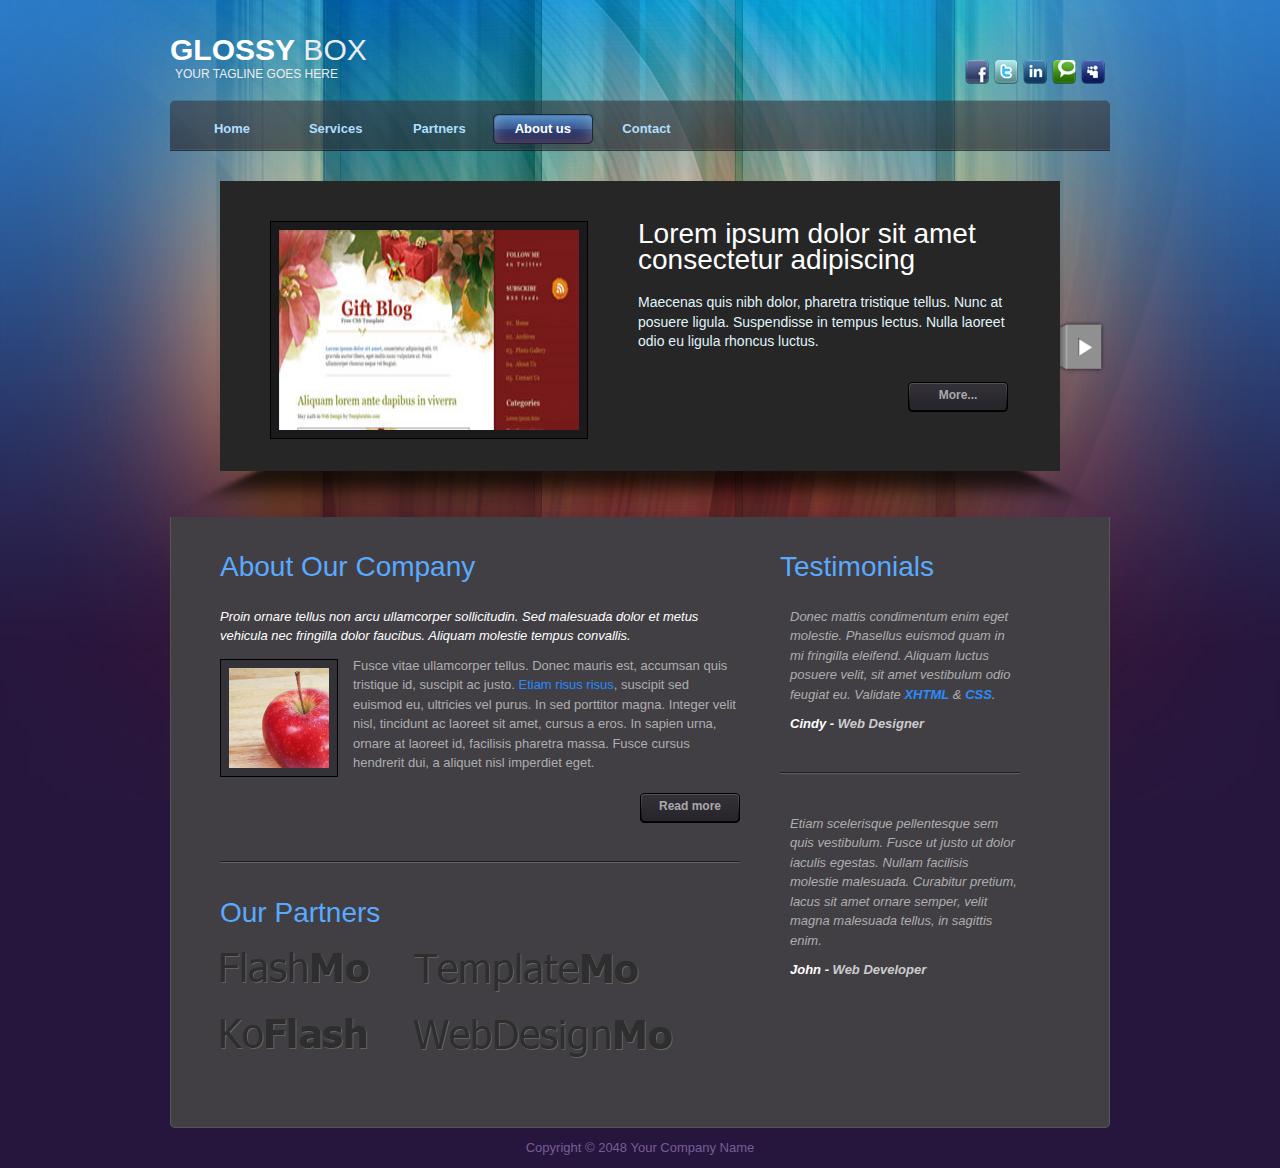
==== commit 8ac37f44: "Add files via upload" ====
--- a/about.html
+++ b/about.html
@@ -1,645 +1,207 @@
-<!DOCTYPE html>
-<html lang="zxx">
+﻿<!DOCTYPE html PUBLIC "-//W3C//DTD XHTML 1.0 Transitional//EN" "http://www.w3.org/TR/xhtml1/DTD/xhtml1-transitional.dtd">
+<html xmlns="http://www.w3.org/1999/xhtml">
+<head>
+<meta http-equiv="Content-Type" content="text/html; charset=utf-8" />
+<title>Glossy Box | About</title>
+<meta name="keywords" content="" />
+<meta name="description" content="" />
+<link href="templatemo_style.css" rel="stylesheet" type="text/css" />
+<link href="css/jquery.ennui.contentslider.css" rel="stylesheet" type="text/css" media="screen,projection" />
+<!-- templatemo 321 glossy box -->
+<!-- 
+Glossy Box Template
+http://www.templatemo.com/preview/templatemo_321_glossy_box
+-->
+</head>
+<body>
 
-<head>
-	<title>About</title>
-	<!-- custom-theme -->
-	<meta name="viewport" content="width=device-width, initial-scale=1">
-	<meta http-equiv="Content-Type" content="text/html; charset=utf-8" />
-	<meta name="keywords" content="" />
-	<script type="application/x-javascript">
-		addEventListener("load", function () {
-			setTimeout(hideURLbar, 0);
-		}, false);
-
-		function hideURLbar() {
-			window.scrollTo(0, 1);
-		}
-	</script>
-	<!-- //custom-theme -->
-	<link href="css/bootstrap.css" rel="stylesheet" type="text/css" media="all" />
-	<!-- Owl-carousel-CSS -->
-	<link href="css/owl.carousel.css" rel="stylesheet">
-	<link rel="stylesheet" href="css/team.css" type="text/css" media="all" />
-	<link href="css/style.css" rel="stylesheet" type="text/css" media="all" />
-	<!-- font-awesome-icons -->
-	<link href="css/font-awesome.css" rel="stylesheet">
-	<!-- //font-awesome-icons -->
-	<link href="http://fonts.googleapis.com/css?family=Open+Sans:300,300i,400,400i,600,600i,700,700i,800" rel="stylesheet">
-	<link href="http://fonts.googleapis.com/css?family=Montserrat:100,100i,200,200i,300,400,400i,500,500i,600,600i,700,700i,800" rel="stylesheet">
-</head>
-
-<body>
-	<!-- banner -->
-
-	<div class="main_section_agile inner" id="home">
-		<div class="agileits_w3layouts_banner_nav">
-
-			<nav class="navbar navbar-default">
-				<div class="navbar-header navbar-left">
-					<button type="button" class="navbar-toggle collapsed" data-toggle="collapse" data-target="#bs-example-navbar-collapse-1">
-						<span class="sr-only">Toggle navigation</span>
-						<span class="icon-bar"></span>
-						<span class="icon-bar"></span>
-						<span class="icon-bar"></span>
-					</button>
-					<h1><a class="navbar-brand" href="index.html"> <span>L</span>ifer</a></h1>
-
-				</div>
-				<!-- Collect the nav links, forms, and other content for toggling -->
-				<div class="collapse navbar-collapse navbar-right" id="bs-example-navbar-collapse-1">
-					<nav class="link-effect-2" id="link-effect-2">
-						<ul class="nav navbar-nav">
-							<li><a href="index.html" class="effect-3">Home</a></li>
-							<li class="active"><a href="about.html" class="effect-3">About</a></li>
-							<li><a href="blog.html" class="effect-3">Blog</a></li>
-							
-							<li class="dropdown">
-								<a href="#" class="dropdown-toggle effect-3" data-toggle="dropdown">Short Codes <b class="caret"></b></a>
-								<ul class="dropdown-menu agile_short_dropdown">
-									<li><a href="icons.html">Web Icons</a></li>
-									<li><a href="typography.html">Typography</a></li>
-								</ul>
-							</li>
-							<li><a href="mail.html" class="effect-3">Mail Us</a></li>
-						</ul>
-					</nav>
-				</div>
-			</nav>
-			<div class="clearfix"> </div>
+<div id="templatemo_wrapper_outer">
+	<div id="templatemo_wrapper">
+    
+    	<div id="templatemo_header">
+            <div id="site_title">
+                <h1><a href="#"><strong>GLOSSY</strong> BOX<span>YOUR TAGLINE GOES HERE</span></a></h1>
+            </div> <!-- end of site_title -->
+           
+            <ul id="social_box">
+                <li><a href="#"><img src="images/facebook.png" alt="facebook" /></a></li>
+                <li><a href="#"><img src="images/twitter.png" alt="twitter" /></a></li>
+                <li><a href="#"><img src="images/linkedin.png" alt="linkin" /></a></li>
+                <li><a href="#"><img src="images/technorati.png" alt="technorati" /></a></li>
+                <li><a href="#"><img src="images/myspace.png" alt="myspace" /></a></li>                
+            </ul>
+			<div class="cleaner"></div>
 		</div>
-	</div>
-	<!-- //banner -->
-<!--/w3_short-->
-	<div class="services-breadcrumb">
-		<div class="agile_inner_breadcrumb">
-
-			<ul class="w3_short">
-				<li><a href="index.html">Home</a><span>|</span></li>
-				<li>About</li>
-			</ul>
-		</div>
-	</div>
-	<!--//w3_short-->
-	<!-- /banner_bottom_w3ls_agile -->
-	<div class="banner-bottom inner">
-		<div class="banner_bottom_w3ls_info">
-			<div class="wthree_head_section">
-				<h3 class="w3l_header w3_agileits_header">The very best solution for<span> your business website</span></h3>
+        
+        <div id="templatemo_menu">
+            <ul>
+                <li><a href="index.html">Home</a></li>
+                <li><a href="services.html">Services</a></li>
+                <li><a href="partners.html">Partners</a></li>
+                <li><a href="about.html" class="current">About us</a></li>
+                <li><a href="contact.html">Contact</a></li>
+            </ul>    	
+        </div> <!-- end of templatemo_menu -->
+        
+        <div id="templatemo_slider_wrapper">
+        
+        	<div id="templatemo_slider">
+            
+				<div id="one" class="contentslider">
+                    <div class="cs_wrapper">
+                        <div class="cs_slider">
+                        
+                            <div class="cs_article">
+                            	<div class="slider_content_wrapper">
+									
+									<div class="slider_image">
+										<img src="images/slider/templatemo_slide01.jpg" alt="Mauris quis eros arcu" />
+									</div>
+									
+									<div class="slider_content">
+                                        <h2>Lorem ipsum dolor sit amet consectetur adipiscing</h2>
+                                        <p>Maecenas quis nibh dolor, pharetra tristique tellus. Nunc at posuere ligula. Suspendisse in tempus lectus. Nulla laoreet odio eu ligula rhoncus luctus.</p>
+										<div class="btn_more"><a href="#">More...</a></div>
+									</div>
+                                
+								</div>
+                            </div><!-- End cs_article -->
+                            
+                            <div class="cs_article">
+                            	<div class="slider_content_wrapper">
+									
+									<div class="slider_image">
+										<img src="images/slider/templatemo_slide02.jpg" alt="Cras porta porta turpis" />
+									</div>
+                     			
+									<div class="slider_content">
+                                        <h2>Vestibulum vitae lectus a leo commodo egestas</h2>
+                                        <p>Aliquam nec felis tellus. Sed a dolor lectus. Phasellus ac dolor id nunc pharetra interdum. Fusce magna nulla, elementum nec luctus sit amet, lacinia ut lorem.</p>
+                                        <div class="btn_more"><a href="#">More...</a></div>
+                                    </div>
+                                
+								</div>
+                            </div><!-- End cs_article -->
+                            
+                            <div class="cs_article">
+                            	<div class="slider_content_wrapper">
+									
+									<div class="slider_image">
+										<img src="images/slider/templatemo_slide03.jpg" alt="Nullam ac mi id massa consectetur" />
+									</div>
+									
+									<div class="slider_content">
+                                        <h2>Praesent at nunc tellus sed sed auctor odio</h2>
+                                        <p>Nullam fermentum risus vitae lectus posuere sagittis. Praesent faucibus, dui vitae condimentum semper, dolor augue ornare elit, quis congue ante lacus id dui.</p>
+                                        <div class="btn_more"><a href="#">More...</a></div>
+                                    </div>
+                                
+								</div>
+                            </div><!-- End cs_article -->
+                            
+                            <div class="cs_article">
+                            	<div class="slider_content_wrapper">
+									
+									<div class="slider_image">
+										<img src="images/slider/templatemo_slide04.jpg" alt="Maecenas venenatis viverra nisi" />
+									</div>
+									
+									<div class="slider_content">
+                                        <h2>Maecenas ut mauris eu ligula placerat tempor vel</h2>
+                                        <p>Suspendisse dolor dui, pretium quis sagittis convallis, placerat et diam. Fusce euismod mattis mauris, ac consequat leo pellentesque non. Nullam ut pharetra diam.</p>
+                                        <div class="btn_more"><a href="#">More...</a></div>
+                                    </div>
+                                
+								</div>
+                            </div><!-- End cs_article -->
+                      
+                        </div><!-- End cs_slider -->
+                    </div><!-- End cs_wrapper -->
+                </div><!-- End contentslider -->
+                
+                <!-- Site JavaScript -->
+                <script type="text/javascript" src="js/jquery-1.3.1.min.js"></script>
+                <script type="text/javascript" src="js/jquery.easing.1.3.js"></script>
+                <script type="text/javascript" src="js/jquery.ennui.contentslider.js"></script>
+                <script type="text/javascript">
+                    $(function() {
+                    $('#one').ContentSlider({
+                    width : '940px',
+                    height : '240px',
+                    speed : 400,
+                    easing : 'easeOutSine'
+                    });
+                    });
+                </script>
+                <script src="js/jquery.chili-2.2.js" type="text/javascript"></script>
+                <script src="js/chili/recipes.js" type="text/javascript"></script>
+                <div class="cleaner"></div>
+            	
+            </div>
+        
+        </div>
+		
+		<div id="templatemo_content_wrapper">
+            <div id="content">
+            
+            	<div class="col_w560">
+                	
+                	<h2>About Our Company</h2>
+                    
+                    <p><em>Proin ornare tellus non arcu ullamcorper sollicitudin. Sed malesuada dolor et metus vehicula nec fringilla dolor faucibus. Aliquam molestie tempus convallis.</em></p>
+                    <div class="image_wrapper image_fl"><img width="100" height="100" src="images/templatemo_image_01.jpg" alt="Image 1" /></div>
+                    <p>Fusce vitae ullamcorper tellus. Donec mauris est, accumsan quis tristique id, suscipit ac justo. <a href="#">Etiam risus risus</a>, suscipit sed euismod eu, ultricies vel purus. In sed porttitor magna. Integer velit nisl, tincidunt ac laoreet sit amet, cursus a eros. In sapien urna, ornare at laoreet id, facilisis pharetra massa. Fusce cursus hendrerit dui, a aliquet nisl imperdiet eget. </p>
+                    <div class="btn_more"><a href="#">Read more</a></div>
+                    
+                    <div class="hr_divider"></div>
+                    
+                    <h2>Our Partners</h2>
+                    <div id="partner_box">
+                        <ul>
+                            <li><a href="#" target="_parent" class="flashmo"></a></li>
+                            <li><a href="#" target="_parent" class="templatemo"></a></li>
+                            <li><a href="#" target="_parent" class="koflash"></a></li>
+                            <li><a href="#" target="_parent" class="wdmo"></a></li>
+                        </ul>
+                    </div>
+                    
+                </div>
+                
+                <div class="col_w280">
+                
+                	<h2>Testimonials</h2>
+                	<blockquote>
+                        <p>Donec mattis condimentum enim eget molestie. Phasellus euismod quam in mi fringilla eleifend. Aliquam luctus posuere velit, sit amet vestibulum odio feugiat eu. Validate <a href="http://validator.w3.org/check?uri=referer" rel="nofollow"><strong>XHTML</strong></a> &amp; <a href="http://jigsaw.w3.org/css-validator/check/referer" rel="nofollow"><strong>CSS</strong></a>.
+        </p>
+                        <cite>Cindy - <span>Web Designer</span></cite>
+                    </blockquote>
+                    
+                    <div class="hr_divider"></div>
+                    
+                    <blockquote>
+                        <p>Etiam scelerisque pellentesque sem quis vestibulum. Fusce ut justo ut dolor iaculis egestas. Nullam facilisis molestie malesuada. Curabitur pretium, lacus sit amet ornare semper, velit magna malesuada tellus, in sagittis enim.</p>
+                        <cite>John - <span>Web Developer</span></cite>
+                    </blockquote>
+                
+                </div>
+                
+                <div class="cleaner"></div>
+            
 			</div>
-
-			<p>Lorem ipsum dolor sit amet, do eiusmod tempor incididunt ut labore et dolore magna aliqua. Ut enim ad minim veniam, quis
-				nostrud exercitation ullamco laboris nisi ut aliquip ex ea commodo consequat.</p>
-			<div class="agileits-button two">
-				<a class="btn btn-primary btn-lg hvr-underline-from-left" href="single.html" role="button">Read More »</a>
-			</div>
-		</div>
-	</div>
-	<!-- //banner_bottom_w3ls_agile -->
-
-
-	<!-- //banner -->
-	<!-- banner-bottom -->
-	<div class="banner-bottom service_agile">
-		<div class="container">
-			<div class="col-md-4 agileits_banner_bottom_left">
-				<div class="agileinfo_banner_bottom_pos">
-					<div class="w3_agileits_banner_bottom_pos_grid">
-						<div class="col-xs-3 wthree_banner_bottom_grid_left">
-							<div class="agile_banner_bottom_grid_left_grid hvr-radial-out">
-								<span class="fa fa-laptop" aria-hidden="true"></span>
-							</div>
-						</div>
-						<div class="col-xs-9 wthree_banner_bottom_grid_right">
-							<h4>Digital Branding</h4>
-							<p>Morbi viverra lacus commodo felis semper, eu iaculis lectus feugiat.</p>
-
-						</div>
-						<div class="clearfix"> </div>
-					</div>
-				</div>
-			</div>
-			<div class="col-md-4 agileits_banner_bottom_left">
-				<div class="agileinfo_banner_bottom_pos">
-					<div class="w3_agileits_banner_bottom_pos_grid">
-						<div class="col-xs-3 wthree_banner_bottom_grid_left">
-							<div class="agile_banner_bottom_grid_left_grid hvr-radial-out">
-								<span class="fa fa-pencil" aria-hidden="true"></span>
-							</div>
-						</div>
-						<div class="col-xs-9 wthree_banner_bottom_grid_right">
-							<h4>Web Interactive</h4>
-							<p>Morbi viverra lacus commodo felis semper, eu iaculis lectus feugiat.</p>
-
-						</div>
-						<div class="clearfix"> </div>
-					</div>
-				</div>
-			</div>
-			<div class="col-md-4 agileits_banner_bottom_left">
-				<div class="agileinfo_banner_bottom_pos">
-					<div class="w3_agileits_banner_bottom_pos_grid">
-						<div class="col-xs-3 wthree_banner_bottom_grid_left">
-							<div class="agile_banner_bottom_grid_left_grid hvr-radial-out">
-								<span class="fa fa-mobile" aria-hidden="true"></span>
-							</div>
-						</div>
-						<div class="col-xs-9 wthree_banner_bottom_grid_right">
-							<h4>Graphic Design</h4>
-							<p>Morbi viverra lacus commodo felis semper, eu iaculis lectus feugiat.</p>
-
-						</div>
-						<div class="clearfix"> </div>
-					</div>
-				</div>
-			</div>
-			<div class="clearfix"> </div>
-		</div>
-	</div>
-	<!-- //banner-bottom -->
-	<!-- medile_section -->
-	<div class="medile_section" id="three_grids">
-		<div class="col-md-5 mid-one"> </div>
-		<div class="col-md-3 mid-text-info">
-			<h4>Unique and truly responsive websites</h4>
-			<p>Lorem Ipsum is simply text the printing and typesetting standard industry. Lorem Ipsum has been the industry's standard
-				dummy text.</p>
-		</div>
-		<div class="col-md-4 mid-two"> </div>
-		<div class="clearfix"> </div>
-
-	</div>
-	<!-- //medile_section -->
-	<!-- /about -->
-	<div class="about" id="welcome">
-		<div class="container">
-			<div class="wthree_head_section">
-				<h3 class="w3l_header w3_agileits_header two">We Create <span>Designs and Technology</span></h3>
-			</div>
-			<div class="agile_wthree_inner_grids">
-
-				<div class="col-md-6 about_agileinfo_grid_imgs">
-					<img src="images/about.jpg" alt="" />
-				</div>
-
-				<div class="col-md-6 about_agileinfo">
-					<h4>Start Something New</h4>
-					<p>Lorem Ipsum is simply dummy text of the printing and typesetting industry. Lorem Ipsum has been the industry's standard
-						dummy text ever since the 1500s but also the leap into electronic typesetting dolor amet.Lorem Ipsum is simply dummy
-						text of the printing and typesetting industryInteger laoreet ultricies nunc..</p>
-					<div class="mid-inner-info">
-						<div class="col-md-6 mid-inner-sec one">
-							<span class="fa fa-heart-o" aria-hidden="true"></span>
-							<h5>Made with Love</h5>
-							<p>Lorem Ipsum is simply text the printing and typesetting standard industry.</p>
-							<div class="agileits-button two service">
-								<a class="btn btn-primary btn-lg hvr-underline-from-left" href="single.html" role="button">Read More »</a>
-							</div>
-						</div>
-						<div class="col-md-6 mid-inner-sec">
-							<span class="fa fa-clone" aria-hidden="true"></span>
-							<h5>Modern Framework</h5>
-							<p>Lorem Ipsum is simply text the printing and typesetting standard industry.</p>
-							<div class="agileits-button two service">
-								<a class="btn btn-primary btn-lg hvr-underline-from-left" href="single.html" role="button">Read More »</a>
-							</div>
-						</div>
-					</div>
-
-				</div>
-				<div class="clearfix"></div>
-			</div>
-		</div>
-	</div>
-	<!-- Modal4 -->
-	<div class="modal fade" id="myModal4" tabindex="-1" role="dialog">
-		<div class="modal-dialog">
-			<!-- Modal content-->
-			<div class="modal-content">
-				<div class="modal-header">
-					<button type="button" class="close" data-dismiss="modal">&times;</button>
-					<div class="modal-info">
-						<h4>Deft</h4>
-						<img src="images/banner2.jpg" alt=" " class="img-responsive" />
-						<h5>Sub Heading here</h5>
-						<p class="para-agileits-w3layouts">Duis sit amet nisi quis leo fermentum vestibulum vitae eget augue. Nulla quam nunc, vulputate id urna at, tempor tincidunt
-							metus. Sed feugiat quam nec mauris mattis malesuada.</p>
-					</div>
-				</div>
-			</div>
-		</div>
-	</div>
-	<!-- //Modal4 -->
-
-	<!--//about -->
-		<!-- team -->
-	<div id="team" class="team featured_services">
-		<div class="container">
-			<div class="wthree_head_section">
-				<h3 class="w3l_header w3_agileits_header">Amazing <span>Team</span></h3>
-			</div>
-			<div class="agile_wthree_inner_grids">
-				<div class="col-md-4 w3_agile_team_grid_info">
-					<img src="images/t1.jpg" alt=" " class="img-responsive" />
-					<h3>Jane Mycle </h3>
-					<p>CEO</p>
-					<div class="agileits_w3layouts_nav_right team_agile _icons">
-						<ul>
-							<li><a href="#" class="w3_agile_facebook"><i class="fa fa-facebook" aria-hidden="true"></i></a></li>
-							<li><a href="#" class="agile_twitter"><i class="fa fa-twitter" aria-hidden="true"></i></a></li>
-							<li><a href="#" class="w3_agile_dribble"><i class="fa fa-dribbble" aria-hidden="true"></i></a></li>
-
-						</ul>
-					</div>
-				</div>
-				<div class="col-md-4 w3_agile_team_grid_info">
-					<img src="images/t2.jpg" alt=" " class="img-responsive" />
-					<h3>Amanda Seylon </h3>
-					<p>Manager</p>
-					<div class="agileits_w3layouts_nav_right team_agile _icons">
-						<ul>
-							<li><a href="#" class="w3_agile_facebook"><i class="fa fa-facebook" aria-hidden="true"></i></a></li>
-							<li><a href="#" class="agile_twitter"><i class="fa fa-twitter" aria-hidden="true"></i></a></li>
-							<li><a href="#" class="w3_agile_dribble"><i class="fa fa-dribbble" aria-hidden="true"></i></a></li>
-
-						</ul>
-					</div>
-				</div>
-				<div class="col-md-4 w3_agile_team_grid_info">
-					<img src="images/t3.jpg" alt=" " class="img-responsive" />
-					<h3>Laura Mark</h3>
-					<p>Designer</p>
-					<div class="agileits_w3layouts_nav_right team_agile _icons">
-						<ul>
-							<li><a href="#" class="w3_agile_facebook"><i class="fa fa-facebook" aria-hidden="true"></i></a></li>
-							<li><a href="#" class="agile_twitter"><i class="fa fa-twitter" aria-hidden="true"></i></a></li>
-							<li><a href="#" class="w3_agile_dribble"><i class="fa fa-dribbble" aria-hidden="true"></i></a></li>
-
-						</ul>
-					</div>
-				</div>
-				<div class="clearfix"> </div>
-			</div>
-		</div>
-	</div>
-	<!-- team -->
-
-	<!-- stats -->
-	<div class="stats" id="stats">
-		<div class="container">
-			<div class="col-md-3 w3layouts_stats_left w3_counter_grid">
-				<span class="fa fa-smile-o" aria-hidden="true"></span>
-				<p class="counter">45</p>
-				<h3>Happy Clients</h3>
-			</div>
-			<div class="col-md-3 w3layouts_stats_left w3_counter_grid1">
-				<span class="fa fa-instagram" aria-hidden="true"></span>
-				<p class="counter">165</p>
-				<h3>Instagram</h3>
-			</div>
-			<div class="col-md-3 w3layouts_stats_left w3_counter_grid2">
-				<span class="fa fa-pencil-square-o" aria-hidden="true"></span>
-				<p class="counter">563</p>
-				<h3>Completed Work </h3>
-			</div>
-			<div class="col-md-3 w3layouts_stats_left w3_counter_grid3">
-				<span class="fa fa-trophy" aria-hidden="true"></span>
-				<p class="counter">245</p>
-				<h3>Awards Won </h3>
-			</div>
-			<div class="clearfix"> </div>
-		</div>
-	</div>
-	<!-- //stats -->
-
-	<!--skills -->
-	<div class="skills-agileinfo" id="skills">
-		<div class="col-md-6 skills">
-		</div>
-		<div class="col-md-6 bar-grids  w3-agile">
-			<div class="wthree_head_section">
-				<h3 class="w3l_header w3_agileits_header">Our <span>Skills</span></h3>
-			</div>
-			<div class="wthree_skills">
-				<h6>Editing<span> 95% </span></h6>
-				<div class="progress">
-					<div class="progress-bar progress-bar-striped active" style="width: 95%">
-					</div>
-				</div>
-				<h6>Marketing<span> 85% </span></h6>
-				<div class="progress">
-					<div class="progress-bar progress-bar-striped active" style="width: 85%">
-					</div>
-				</div>
-				<h6>Creativity<span>90% </span></h6>
-				<div class="progress">
-					<div class="progress-bar progress-bar-striped active" style="width: 90%">
-					</div>
-				</div>
-				<h6>Professional<span>86% </span></h6>
-				<div class="progress prgs-w3agile-last">
-					<div class="progress-bar progress-bar-striped active" style="width: 86%">
-					</div>
-				</div>
-			</div>
-		</div>
-
-		<div class="clearfix"> </div>
-	</div>
-	<!-- //skills -->
-	<!-- services -->
-	<div class="services" id="services">
-		<div class="container">
-			<div class="wthree_head_section">
-				<h3 class="w3l_header w3_agileits_header two">Our <span>Services</span></h3>
-			</div>
-			<div class="agile_wthree_inner_grids">
-				<div class="col-md-4 agileits_banner_bottom_left">
-					<div class="agileinfo_banner_bottom_pos">
-						<div class="w3_agileits_banner_bottom_pos_grid two">
-							<div class="col-xs-3 wthree_banner_bottom_grid_left">
-								<div class="agile_banner_bottom_grid_left_grid hvr-radial-out">
-									<span class="fa fa-map-o" aria-hidden="true"></span>
-								</div>
-							</div>
-							<div class="col-xs-9 wthree_banner_bottom_grid_right">
-								<h4 class="sub_service_agileits">Bootstrap Menu</h4>
-								<p>Morbi viverra lacus commodo felis semper.</p>
-								<div class="agileits-button two service">
-									<a class="btn btn-primary btn-lg hvr-underline-from-left" href="single.html" role="button">Read More »</a>
-								</div>
-							</div>
-							<div class="clearfix"> </div>
-						</div>
-					</div>
-				</div>
-				<div class="col-md-4 agileits_banner_bottom_left">
-					<div class="agileinfo_banner_bottom_pos">
-						<div class="w3_agileits_banner_bottom_pos_grid two">
-							<div class="col-xs-3 wthree_banner_bottom_grid_left">
-								<div class="agile_banner_bottom_grid_left_grid hvr-radial-out">
-									<span class="fa fa-rocket" aria-hidden="true"></span>
-								</div>
-							</div>
-							<div class="col-xs-9 wthree_banner_bottom_grid_right">
-								<h4 class="sub_service_agileits">Responsive Design</h4>
-								<p>Morbi viverra lacus commodo felis semper.</p>
-								<div class="agileits-button two service">
-									<a class="btn btn-primary btn-lg hvr-underline-from-left" href="single.html" role="button">Read More »</a>
-								</div>
-							</div>
-							<div class="clearfix"> </div>
-						</div>
-					</div>
-				</div>
-				<div class="col-md-4 agileits_banner_bottom_left">
-					<div class="agileinfo_banner_bottom_pos">
-						<div class="w3_agileits_banner_bottom_pos_grid two">
-							<div class="col-xs-3 wthree_banner_bottom_grid_left">
-								<div class="agile_banner_bottom_grid_left_grid hvr-radial-out">
-									<span class="fa fa-paint-brush" aria-hidden="true"></span>
-								</div>
-							</div>
-							<div class="col-xs-9 wthree_banner_bottom_grid_right">
-								<h4 class="sub_service_agileits">Graphic Design</h4>
-								<p>Morbi viverra lacus commodo felis semper.</p>
-								<div class="agileits-button two service">
-									<a class="btn btn-primary btn-lg hvr-underline-from-left" href="single.html" role="button">Read More »</a>
-								</div>
-							</div>
-							<div class="clearfix"> </div>
-						</div>
-					</div>
-				</div>
-				<div class="col-md-4 agileits_banner_bottom_left two">
-					<div class="agileinfo_banner_bottom_pos">
-						<div class="w3_agileits_banner_bottom_pos_grid two">
-							<div class="col-xs-3 wthree_banner_bottom_grid_left">
-								<div class="agile_banner_bottom_grid_left_grid hvr-radial-out">
-									<span class="fa fa-pencil" aria-hidden="true"></span>
-								</div>
-							</div>
-							<div class="col-xs-9 wthree_banner_bottom_grid_right">
-								<h4 class="sub_service_agileits">Google Web Fonts</h4>
-								<p>Morbi viverra lacus commodo felis semper.</p>
-								<div class="agileits-button two service">
-									<a class="btn btn-primary btn-lg hvr-underline-from-left" href="single.html" role="button">Read More »</a>
-								</div>
-							</div>
-							<div class="clearfix"> </div>
-						</div>
-					</div>
-				</div>
-				<div class="col-md-4 agileits_banner_bottom_left  two">
-					<div class="agileinfo_banner_bottom_pos">
-						<div class="w3_agileits_banner_bottom_pos_grid two">
-							<div class="col-xs-3 wthree_banner_bottom_grid_left">
-								<div class="agile_banner_bottom_grid_left_grid hvr-radial-out">
-									<span class="fa fa-fire" aria-hidden="true"></span>
-								</div>
-							</div>
-							<div class="col-xs-9 wthree_banner_bottom_grid_right">
-								<h4 class="sub_service_agileits">Branding</h4>
-								<p>Morbi viverra lacus commodo felis semper.</p>
-								<div class="agileits-button two service">
-									<a class="btn btn-primary btn-lg hvr-underline-from-left" href="single.html" role="button">Read More »</a>
-								</div>
-							</div>
-							<div class="clearfix"> </div>
-						</div>
-					</div>
-				</div>
-				<div class="col-md-4 agileits_banner_bottom_left  two">
-					<div class="agileinfo_banner_bottom_pos">
-						<div class="w3_agileits_banner_bottom_pos_grid two">
-							<div class="col-xs-3 wthree_banner_bottom_grid_left">
-								<div class="agile_banner_bottom_grid_left_grid hvr-radial-out">
-									<span class="fa fa-video-camera" aria-hidden="true"></span>
-								</div>
-							</div>
-							<div class="col-xs-9 wthree_banner_bottom_grid_right">
-								<h4 class="sub_service_agileits">Video Design</h4>
-								<p>Morbi viverra lacus commodo felis semper.</p>
-								<div class="agileits-button two service">
-									<a class="btn btn-primary btn-lg hvr-underline-from-left" href="single.html" role="button">Read More »</a>
-								</div>
-							</div>
-							<div class="clearfix"> </div>
-						</div>
-					</div>
-				</div>
-
-				<div class="clearfix"> </div>
-			</div>
-		</div>
-	</div>
-	<!-- //services -->
-	
-	<!-- agile_testimonials -->
-	<div class="agile_testimonials" id="testimonials">
-		<div class="container">
-			<div class="wthree_head_section">
-				<h3 class="w3l_header w3_agileits_header">Our <span>testimonials</span></h3>
-			</div>
-
-			<div class="agile_wthree_inner_grids">
-				<div class="test-agile_main_section">
-					<div id="owl-demo2" class="owl-carousel">
-						<div class="agile">
-							<div class="test-grid">
-
-								<i class="fa fa-quote-left" aria-hidden="true"></i>
-								<p class="para-w3-agile">Lorem ipsum dolor sit amet, consectetur adipiscing elit,consectetur adipiscing elit, sed do eiusmod tempor incididunt
-									ut labore et dolore magna aliqua sed do eiusmod tempor incididunt ut labore et dolore magna aliqua. Ut enim ad minim
-									veniam, quis. Lorem ipsum dolor .</p>
-								<div class="test-grid1">
-									<div class="test-grid2">
-
-										<img src="images/1.png" alt="" class="img-r">
-									</div>
-									<div class="test-grid2_text">
-										<h4>John Warner</h4>
-										<span>Client</span>
-									</div>
-									<div class="clearfix"></div>
-								</div>
-							</div>
-						</div>
-						<div class="agile">
-							<div class="test-grid">
-
-								<i class="fa fa-quote-left" aria-hidden="true"></i>
-								<p class="para-w3-agile">Lorem ipsum dolor sit amet, consectetur adipiscing elit,consectetur adipiscing elit, sed do eiusmod tempor incididunt
-									ut labore et dolore magna aliqua sed do eiusmod tempor incididunt ut labore et dolore magna aliqua. Ut enim ad minim
-									veniam, quis. Lorem ipsum dolor .</p>
-								<div class="test-grid1">
-									<div class="test-grid2">
-
-										<img src="images/2.png" alt="" class="img-r">
-									</div>
-									<div class="test-grid2_text">
-										<h4>Steve Warner</h4>
-										<span>Client</span>
-									</div>
-									<div class="clearfix"></div>
-								</div>
-							</div>
-						</div>
-						<div class="agile">
-							<div class="test-grid">
-
-								<i class="fa fa-quote-left" aria-hidden="true"></i>
-								<p class="para-w3-agile">Lorem ipsum dolor sit amet, consectetur adipiscing elit,consectetur adipiscing elit, sed do eiusmod tempor incididunt
-									ut labore et dolore magna aliqua sed do eiusmod tempor incididunt ut labore et dolore magna aliqua. Ut enim ad minim
-									veniam, quis. Lorem ipsum dolor .</p>
-								<div class="test-grid1">
-									<div class="test-grid2">
-
-										<img src="images/3.png" alt="" class="img-r">
-									</div>
-									<div class="test-grid2_text">
-										<h4>James Warner</h4>
-										<span>Client</span>
-									</div>
-									<div class="clearfix"></div>
-								</div>
-							</div>
-						</div>
-					</div>
-				</div>
-			</div>
-		</div>
-	</div>
-
-	<!-- footer -->
-	<div class="footer">
-		<div class="f-bg-w3l">
-			<div class="container">
-				<div class="col-md-4 w3layouts_footer_grid">
-					<h2>Subscribe <span>NewsLetter</span></h2>
-					<p>By subscribing to our mailing list you will always get latest news from us.</p>
-					<form action="#" method="post">
-						<input type="email" name="Email" placeholder="Enter your email..." required="">
-						<button class="btn1"><i class="fa fa-envelope-o" aria-hidden="true"></i></button>
-						<div class="clearfix"> </div>
-					</form>
-					
-				
-				</div>
-				<div class="col-md-5 w3layouts_footer_grid">
-					<h3>Recent <span>Works</span></h3>
-					 <ul class="con_inner_text midimg">
-						<li><a href="#"><img src="images/banner22.jpg" alt="" class="img-responsive" /></a></li>
-					    <li><a href="#"><img src="images/banner33.jpg" alt="" class="img-responsive" /></a></li>
-						<li><a href="#"><img src="images/banner44.jpg" alt="" class="img-responsive" /></a></li>
-						<li><a href="#"><img src="images/banner11.jpg" alt="" class="img-responsive" /></a></li>
-				     </ul>
-					
-				</div>
-				<div class="col-md-3 w3layouts_footer_grid">
-					<h2>Contact <span>Us</span></h2>
-					    <ul class="con_inner_text">
-							<li><span class="fa fa-map-marker" aria-hidden="true"></span>1234k Avenue, 4th block, <label> New York City.</label></li>
-							<li><span class="fa fa-envelope-o" aria-hidden="true"></span> <a href="mailto:info@example.com">info@example.com</a></li>
-							<li><span class="fa fa-phone" aria-hidden="true"></span> +1234 567 567</li>
-						</ul>
-
-					<ul class="social_agileinfo">
-						<li><a href="#" class="w3_facebook"><i class="fa fa-facebook"></i></a></li>
-						<li><a href="#" class="w3_twitter"><i class="fa fa-twitter"></i></a></li>
-						<li><a href="#" class="w3_instagram"><i class="fa fa-instagram"></i></a></li>
-						<li><a href="#" class="w3_google"><i class="fa fa-google-plus"></i></a></li>
-					</ul>
-				</div>
-
-				<div class="clearfix"> </div>
-					<p class="copyright">Copyright &copy; 2018.Company name All rights reserved.<a target="_blank" href="http://www.cssmoban.com/">&#x7F51;&#x9875;&#x6A21;&#x677F;</a></p>
-			</div>
-		</div>
-	</div>
-	<!-- //footer -->
-
-	<!-- js -->
-	<script type="text/javascript" src="js/jquery-2.1.4.min.js"></script>
-	<!-- //js -->
-	<!-- stats -->
-	<script src="js/jquery.waypoints.min.js"></script>
-	<script src="js/jquery.countup.js"></script>
-	<script>
-		$('.counter').countUp();
-	</script>
-	<!-- //stats -->
-	<script src="js/modernizr-2.6.2.min.js"></script>
-	<!-- //nav -->
-	<!-- js for portfolio lightbox -->
-	<script src="js/jquery.chocolat.js "></script>
-	<link rel="stylesheet " href="css/chocolat.css " type="text/css" media="all" />
-	<!--light-box-files -->
-	<script type="text/javascript ">
-		$(function () {
-			$('.portfolio-grids a').Chocolat();
-		});
-	</script>
-	<!-- /js for portfolio lightbox -->
-	<!-- requried-jsfiles-for owl -->
-	<script src="js/owl.carousel.js"></script>
-	<script>
-		$(document).ready(function () {
-			$("#owl-demo2").owlCarousel({
-				items: 1,
-				lazyLoad: false,
-				autoPlay: true,
-				navigation: false,
-				navigationText: false,
-				pagination: true,
-			});
-		});
-	</script>
-	<!-- //requried-jsfiles-for owl -->
-
-	<script type="text/javascript" src="js/bootstrap-3.1.1.min.js"></script>
-
+			
+            <div class="cleaner"></div>        
+        </div>
+		
+		<div id="templatemo_content_wrapper_bottm"></div>
+   
+       	<div id="templatemo_footer">
+		
+             Copyright © 2048 <a href="#">Your Company Name</a>
+			 
+        </div>
+        
+    </div> <!-- end of wrapper -->
+</div> <!-- end of wrapper_outer -->
 
 </body>
-
 </html>--- a/templatemo_style.css
+++ b/templatemo_style.css
@@ -0,0 +1,458 @@
+/*
+Glossy Box Template
+http://www.templatemo.com/preview/templatemo_321_glossy_box
+*/
+
+body {
+	margin: 0px;
+	padding: 0px;
+	color: #aeaeae;
+	font-family: Tahoma, Geneva, sans-serif;
+	font-size: 13px;
+	line-height: 1.5em; 
+	background-color: #26163d;
+	background-image: url(images/templatemo_body.jpg);
+	background-repeat: repeat-x;
+	background-position: top;
+}
+
+a, a:link, a:visited { 
+	color: #298bff; 
+	text-decoration: none; 
+}
+
+a:hover { 
+	text-decoration: underline; 
+}
+
+p { 
+	margin: 0px; 
+	padding: 0; 
+}
+
+img { 
+	border: none; 
+}
+
+h1, h2, h3, h4, h5, h6 { 
+	color: #59aaff; 
+}
+
+h1 { 
+	font-size: 40px; 
+	font-weight: normal; 
+	margin: 0 0 30px 0; 
+	padding: 5px 0; 
+}
+
+h2 { 
+	font-size: 28px; 
+	font-weight: normal; 
+	margin: 0 0 30px 0; 
+	padding: 0; /* text-shadow: 1px 1px 2px #000; */ 
+}
+
+h3 { 
+	font-size: 21px; 
+	margin: 0 0 15px 0; 
+	padding: 0; 
+	padding: 0; 
+	font-weight: normal; 
+	color: #fff; 
+}
+
+h4 { 
+	font-size: 18px; 
+	margin: 0 0 15px 0; 
+	padding: 0; 
+}
+
+h5 { 
+	font-size: 16px; 
+	margin: 0 0 10px 0; 
+	padding: 0; 
+	color: #ccc; 
+}
+
+h6 { 
+	font-size: 14px; 
+	margin: 0 0 5px 0; 
+	padding: 0; 
+	color: #ccc; 
+}
+
+.cleaner { 
+	clear: both; 
+	width: 100%; 
+	height: 0px; 
+	font-size: 0px;  
+}
+
+.cleaner_h10 { 
+	clear: both; 
+	width:100%; 
+	height: 10px; 
+}
+
+.cleaner_h20 { 
+	clear: both; 
+	width:100%; 
+	height: 20px; 
+}
+
+.cleaner_h30 { 
+	clear: both; 
+	width:100%; 
+	height: 30px; 
+}
+
+.cleaner_h40 { 
+	clear: both; 
+	width:100%; 
+	height: 40px; 
+}
+
+.cleaner_h50 { 
+	clear: both; 
+	width:100%; 
+	height: 50px; 
+}
+
+.cleaner_h60 { 
+	clear: both; 
+	width:100%; 
+	height: 60px; 
+}
+
+.float_l { 
+	float: left; 
+}
+
+.float_r { 
+	float: right; 
+}
+
+.image_wrapper { display: inline-block; border: 1px solid #000; background: #343239; padding: 8px; margin-bottom: 10px; }
+.image_fl { float: left; margin: 3px 15px 0 0; }
+.image_fr { float: right; margin: 3px 0 0 15px; }
+
+blockquote { font-style: italic; margin: 0 0 0 10px;}
+cite { font-weight: bold; color:#fff; }
+cite span { color: #ccc; }
+em { color: #fff; }
+
+.tmo_list { margin: 20px 0 20px 20px; padding: 0; list-style: none; }
+.tmo_list li { background: transparent url(images/templatemo_list.png) no-repeat scroll 0 0px; margin:0 0 20px; padding: 0 0 0 20px; 	line-height: 1em; }
+.tmo_list li a { color: #fff; }
+.tmo_list li a:hover { color: #ff4301; }
+
+.btn_more a {
+	float: right;
+	display: block;
+	width: 100px;
+	height: 26px;
+	margin-top: 10px;
+	padding-top: 4px;
+	font-size: 12px;
+	font-weight: bold;
+	color: #a9a9a9;
+	text-align: center;
+	background: url(images/templatemo_btn.png) no-repeat;
+}
+
+.btn_more a:hover {
+	/* text-shadow: 1px 1px 1px #000; */
+	text-decoration: none;
+	background: url(images/templatemo_btn_hover.png) no-repeat;
+}
+
+.hr_divider {
+	clear: both;
+	padding-bottom: 40px;
+	margin-bottom: 40px;
+	background: url(images/templatemo_hr_divider.png) bottom repeat-x;	
+}
+
+#templatemo_wrapper_outer {
+	width: 100%;
+	margin: 0 auto;
+	background: url(images/templatemo_body_2.jpg) top center no-repeat;
+}
+
+#templatemo_wrapper {
+	width: 960px;
+	padding: 0 10px;
+	margin: 0 auto;
+	background: url(images/templatemo_body_2.jpg) top center no-repeat;
+}
+
+/* header */
+
+#templatemo_header {
+	width: 940px;
+	height: 100px;
+	padding: 0 10px;
+}
+
+#templatemo_header  #site_title {
+	float: left;
+	width: 210px;
+	padding-top: 40px;
+}
+
+#templatemo_header  #site_title h1 {
+	margin: 0;
+	padding: 0;
+}
+
+#templatemo_header  #site_title a {
+	margin: 0px;
+	padding: 0px;
+	font-size: 30px;
+	color: #edecec;
+	font-weight: normal;
+	text-decoration: none;
+}
+
+#templatemo_header  #site_title a strong {
+	color: #fff;
+}
+
+#templatemo_header  #site_title a span {
+	display: block;
+	font-size: 12px;
+	color: #edecec;
+	font-weight: normal;
+	margin-top: 5px;
+	margin-left: 5px;
+}
+
+#social_box {
+	float: right;
+	display: inline-block;
+	margin: 60px 0 0;
+	padding: 0;
+	list-style: none;
+}
+
+#social_box li {
+	display: block;
+	float: left;
+	padding: 0;
+	margin: 0;
+}
+
+#social_box li a {
+	width: 46px;
+	height: 46px;
+	margin-right: 5px;
+}
+
+/* end of header */
+
+/* menu */
+
+#templatemo_menu {
+	clear: both;
+	width: 940px;
+	height: 51px;
+	padding: 0 10px;
+	background: url(images/tempatemo_menu.png) no-repeat;
+}
+
+#templatemo_menu ul {
+	margin: 0;
+	padding: 14px 12px 0;
+	list-style: none;
+}
+
+#templatemo_menu ul li {
+	padding: 0;
+	margin: 0;
+	display: inline-block;
+}
+
+#templatemo_menu ul li a {
+	float: left;
+	display: block;
+	font-size: 13px;
+	width: 100px;
+	height: 25px;
+	padding: 5px 0 0 0;
+	color: #afdeff;	
+	text-decoration: none;
+	font-weight: bold;
+	text-align: center;
+	outline: none;
+}
+
+#templatemo_menu ul li a:hover, #templatemo_menu ul .current {
+	color: #fff;
+	background: url(images/templatemo_menu_hover.png) no-repeat center left;
+}
+
+#templatemo_slider_wrapper {
+	clear: both;
+	width: 940px;
+	padding: 30px 10px 0;
+	background: url(images/templateo_slider_wrapper.png) repeat-y center;
+}
+
+#templatemo_slider {
+	width: 940px;
+	height: 256px;
+	padding: 40px 0;
+	background: url(images/templatemo_slider.png) no-repeat;
+}
+
+/* end of menu */
+
+#templatemo_content_wrapper {
+	clear: both;
+	width: 940px;
+	padding: 40px 10px;
+	background: url(images/templatemo_content.png) repeat-y;
+}
+
+#templatemo_content_wrapper_bottm {
+	width: 960px;
+	height: 5px;
+	background: url(images/templatemo_content_bottom.png) no-repeat;
+}
+
+#content {
+	padding: 0 50px;
+	width: 840px;
+}
+
+#content p {
+	margin-bottom: 10px;
+}
+
+.reasons {
+	float: left;
+	width: 240px;
+	padding-right: 40px;
+	text-align: justify;
+}
+
+.reasons img {
+	float: left;
+	margin-top: 3px;
+	margin-right: 10px;
+}
+
+.col_w280 {
+	float: left;
+	width: 240px;
+	padding-right: 40px;
+}
+
+.col_w560 {
+	float: left;
+	width: 520px;
+	padding-right: 40px;
+}
+
+.col_w420 {
+	float: left;
+	width: 380px;
+	padding-right: 40px;
+}
+
+.last_box {
+	margin: 0;
+	padding: 0;
+}
+
+#partner_box {
+	width: 520px;
+	overflow: hidden;
+}
+
+#partner_box ul {
+	margin: 0;
+	padding: 0;
+	list-style: none;
+}
+
+#partner_box ul li {
+	margin: 0;
+	padding: 0;
+	display: inline-block;
+}
+
+#partner_box ul li a {
+	float: left;
+	display: block;
+	margin: 0 40px 20px 0;
+}
+
+#partner_box ul li .flashmo { background: url(images/flashmo.png) no-repeat; width: 150px; height: 40px; }
+#partner_box ul li .flashmo:hover { background: url(images/flashmo_hover.png) no-repeat; }
+
+#partner_box ul li .templatemo { background: url(images/templatemo.png) no-repeat; width: 226px; height: 40px; }
+#partner_box ul li .templatemo:hover { background: url(images/templatemo_hover.png) no-repeat; }
+
+#partner_box ul li .koflash { background: url(images/koflash.png) no-repeat; width: 148px; height: 40px; }
+#partner_box ul li .koflash:hover { background: url(images/koflash_hover.png) no-repeat; }
+
+#partner_box ul li .wdmo { background: url(images/webdesignmo.png) no-repeat; width: 261px; height: 40px; }
+#partner_box ul li .wdmo:hover { background: url(images/webdesignmo_hover.png) no-repeat; }
+
+#partner_box ul li .layermo { background: url(images/layermo.png) no-repeat; width: 156px; height: 40px; }
+#partner_box ul li .layermo:hover { background: url(images/layermo_hover.png) no-repeat; }
+
+
+#contact_form {  float: left; padding: 0; }
+#contact_form form { margin: 0px; padding: 0px; }
+#contact_form form .input_field { 
+	width: 380px; 
+	padding: 5px; 
+	font-family: Tahoma, Geneva, sans-serif; 
+	font-size: 12px;
+	background: #fff; 
+	border: 1px solid #dfdfdf; 
+}  
+	
+#contact_form form label { 
+	display: block; 
+	width: 100px; 
+	margin-right: 10px;
+	margin-bottom: 5px; 
+	font-size: 13px; 
+}
+
+#contact_form form textarea { 
+	width: 380px;  
+	height: 200px;	
+	background: #fff; 	
+	border: 1px solid #dfdfdf;
+	padding: 5px;
+	font-family: Tahoma, Geneva, sans-serif; 
+	font-size: 12px;
+}
+
+#contact_form form .submit_btn {
+	margin: 10px 0px; 
+	padding: 5px 14px; 
+	border: 1px solid #dfdfdf; 
+	background: #fff;
+	color:#666;
+	font-weight: bold;
+}
+
+/* footer */
+
+#templatemo_footer {
+	width: 940px;
+	padding: 10px;
+	text-align: center;
+	color: #755e96;
+}
+
+#templatemo_footer a {
+	color: #755e96;
+}
+
+/* end of footer */